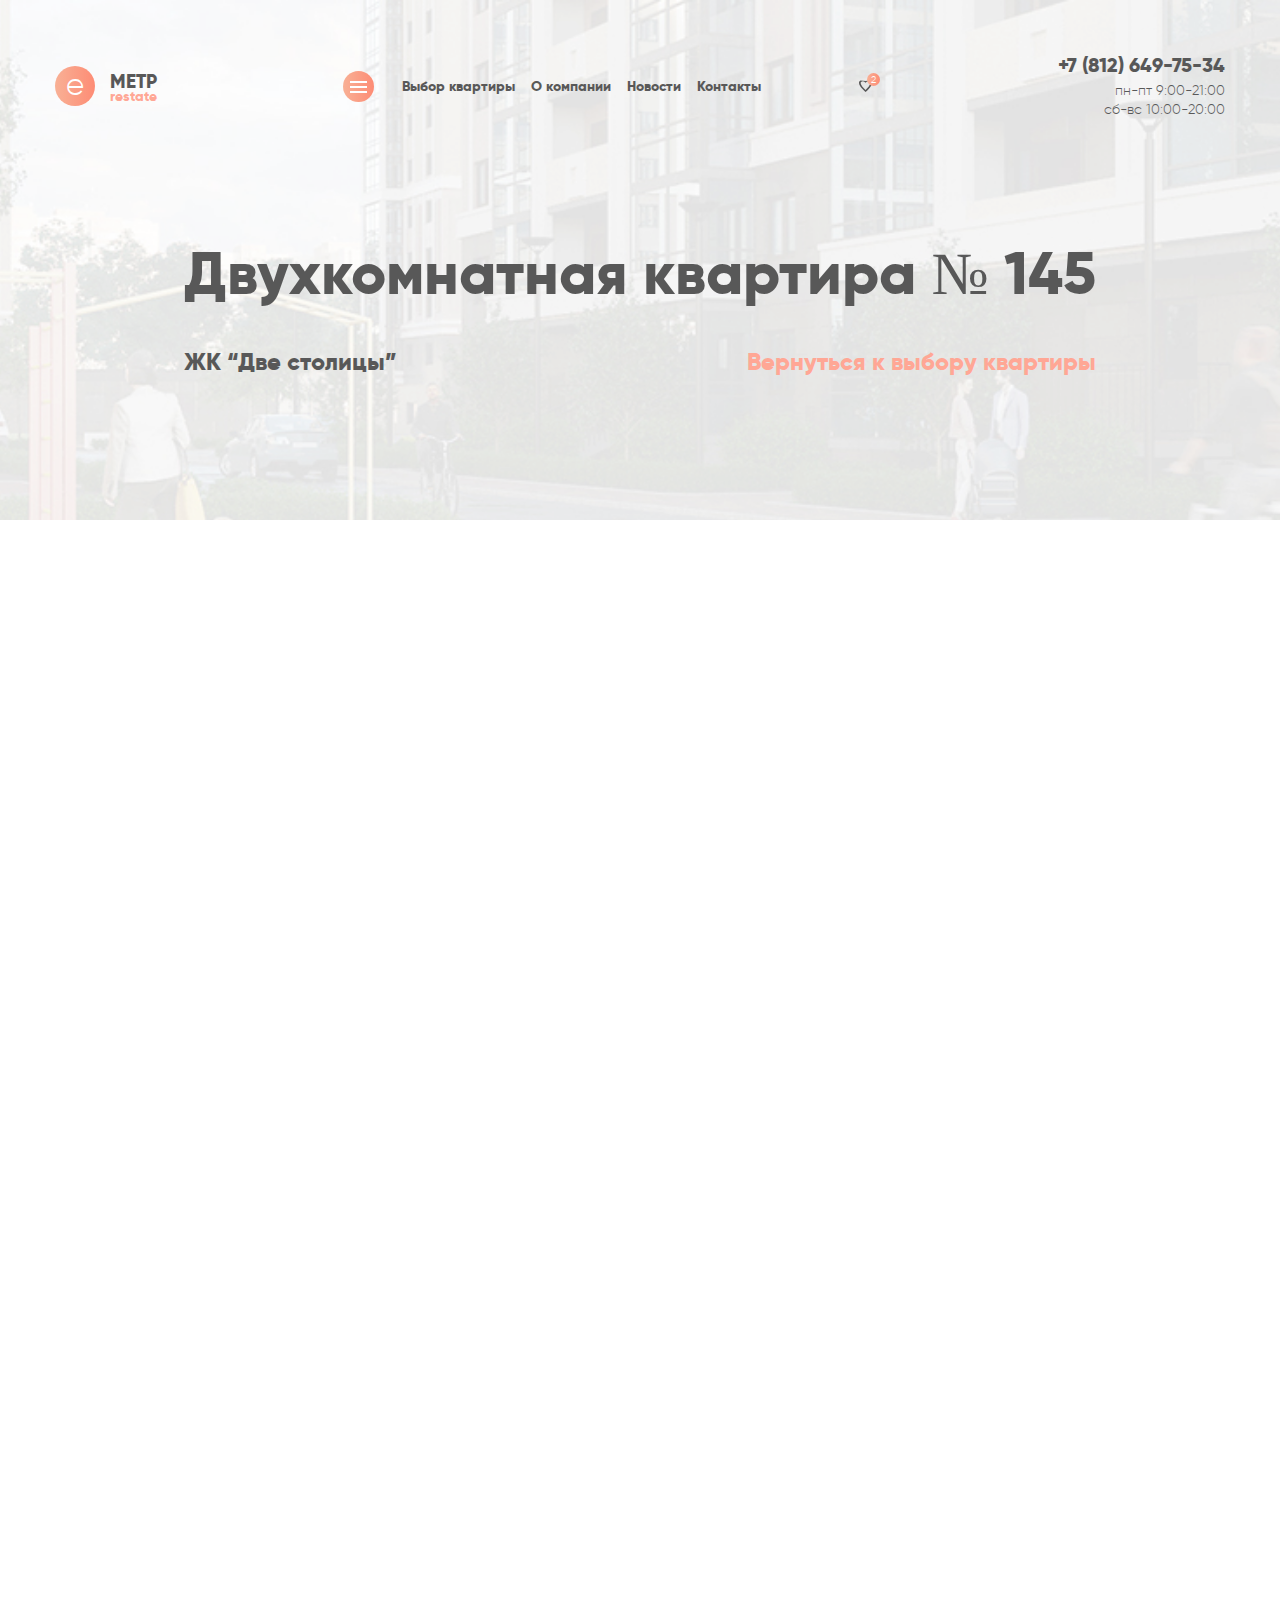
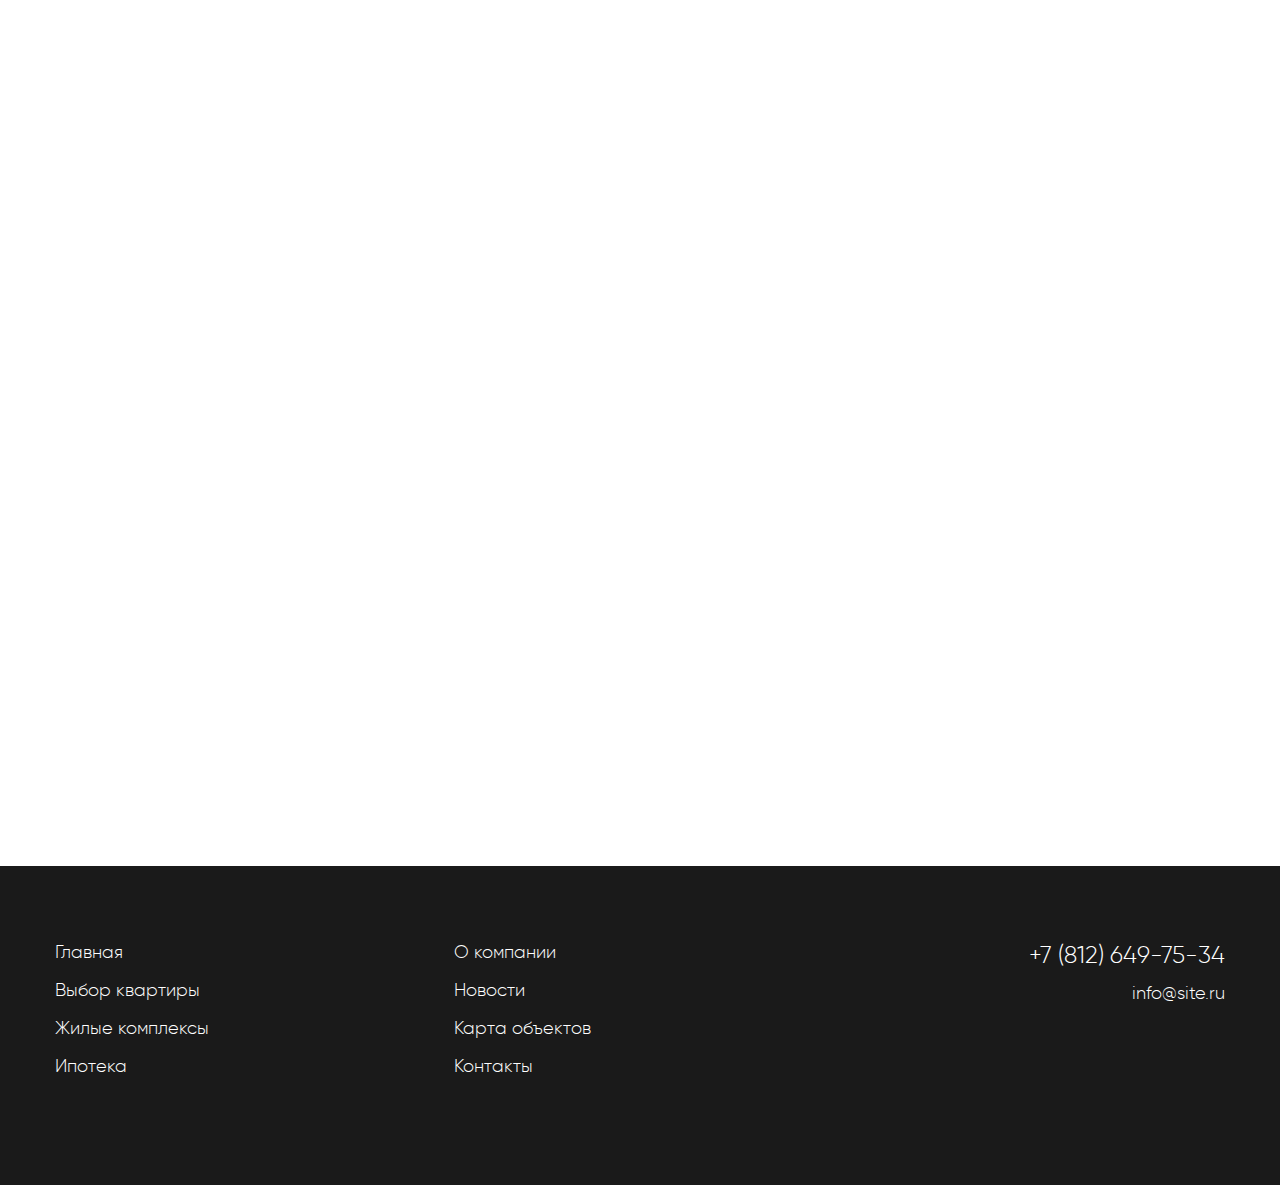
==== apartment-page.html @ 1d2e2dc5 "Add files via upload" ====
<!DOCTYPE html>

<head>
    <meta charset="utf-8">
    <title></title>

    <meta name="viewport" content="width=device-width, initial-scale=1.0" />
    <meta name="viewport" content="width=device-width, initial-scale=1.0, maximum-scale=1.0, user-scalable=no">

    <link rel="stylesheet" href="css/ion.rangeSlider.css" />
    <link rel="stylesheet" type="text/css" href="css/swiper.min.css">
    <link rel="stylesheet" type="text/css" href="css/fonts.css" />
    <link rel="stylesheet" type="text/css" href="css/style.css" />

    <link rel="icon" href="/favicon.png" type="image/x-icon">
    <link rel="shortcut icon" href="/favicon.png" type="image/x-icon">

    <script type="text/javascript" src="js/jquery.js"></script>
    <script type="text/javascript" src="js/swiper.min.js"></script>

    <link rel="stylesheet" type="text/css" href="bootstrap-multiselect/bootstrap-multiselect.css" />
    <script type="text/javascript" src="bootstrap-multiselect/bootstrap-multiselect.js"></script>

</head>

<body class="js-loading">
    <div id="loader">
        <div id="cube-loader">
            <div class='sk-double-bounce'>
                <div class='sk-child sk-double-bounce-1'></div>
                <div class='sk-child sk-double-bounce-2'></div>
            </div>
        </div>
    </div>
    <!--/Loader-->

    <div id="main" class="header-smoll product_header">
        <div id="wrapper">
            <header>
                <div class="container">
                    <div class="header_top">
                        <div class="logo">
                            <a href="#">
                                <span class="e">e</span>
                                <p><span class="metr">МЕТР</span><span class="restate">restate</span></p>
                            </a>
                        </div>
                        <!--.logo-->

                        <div class="header_top-center">
                            <div id="menu-main">
                                <div class="cd-nav-trigger">
                                    <div class="hamburger-menu">
                                        <div class="bar"></div>
                                        <div class="bar"></div>
                                        <div class="bar"></div>
                                    </div>
                                </div>
                                <div class="menu-main_container">
                                    <div class="container">
                                        <div class="menu_serch">
                                            <label>Поиск</label>
                                            <input type="search" name="search">
                                        </div>
                                        <div class="menu-main_flex">
                                            <nav class="nav">
                                                <ul>
                                                    <li><a href="#">Главная</a></li>
                                                    <li><a href="#">Выбор квартиры</a></li>
                                                    <li><a href="#">Жилые комплексы</a></li>
                                                    <li><a href="#">Ипотека</a></li>
                                                </ul>
                                                <ul>
                                                    <li><a href="#">О компании</a></li>
                                                    <li class="active"><a href="#">Новости</a></li>
                                                    <li><a href="#">Карта объектов</a></li>
                                                    <li><a href="#">Контакты</a></li>
                                                </ul>
                                            </nav>
                                            <div class="menu_contacts">
                                                <p>ООО “Агенство недвижимости
                                                    <br/>МЕТР.restate”</p>
                                                <p>185014, Петрозаводск,
                                                    <br/>Максима Горького 25,
                                                    <br/>офис 308</p>
                                                <div class="soc">
                                                    <a href="#">Вк</a>
                                                    <a href="#">f</a>
                                                    <a href="#">ok</a>
                                                </div>
                                            </div>
                                        </div>
                                    </div>
                                </div>
                                <!--menu-main_container-->
                            </div>
                            <!-- #menu-main -->

                            <nav id="menu">
                                <ul>
                                    <li><a href="#">Выбор квартиры </a></li>
                                    <li class="active"><a href="#">О компании </a></li>
                                    <li><a href="#">Новости </a></li>
                                    <li class="mob-none"><a href="#">Контакты</a></li>
                                </ul>
                            </nav>

                            <div class="favorites">
                                <a href="#">
                                    <svg xmlns="http://www.w3.org/2000/svg" width="13" height="12" viewBox="0 0 13 12">
                                        <path class="heart" d="M1078.54,90s-10.3-8.578-5.05-11.384a27.845,27.845,0,0,0,10,0c5.26,2.805-4.95,11.384-4.95,11.384m-0.08-9.344a6.556,6.556,0,0,0-1.06-.869,2.872,2.872,0,0,0-3-.076,1.232,1.232,0,0,0-.74.975,1.977,1.977,0,0,0-.02.248c0,1.891,2.63,4.972,4.9,7.1,2.23-2.117,4.81-5.182,4.81-7.073a2.166,2.166,0,0,0-.01-0.257,1.25,1.25,0,0,0-.76-0.987,2.531,2.531,0,0,0-2.9.008,6.408,6.408,0,0,0-1.22.937" transform="translate(-1072 -78)" />
                                    </svg>
                                    <span class="value">2</span>
                                </a>
                            </div>
                            <!-- .favorites -->
                        </div>
                        <!-- .header_top-center -->

                        <div class="header_contacts contacts-block">
                            <a href="tel:+7 (812) 649-75-34" class="tel">+7 (812) 649-75-34</a>
                            <div class="mode">
                                <p>пн-пт 9:00-21:00</p>
                                <p>сб-вс 10:00-20:00</p>
                            </div>
                        </div>
                        <!-- .contacts-block -->
                    </div>
                    <!-- End .header_top -->

                    <div class="header_middle">
                        <div class="main-txt">
                            <h1>Двухкомнатная квартира № 145</h1>
                            <div class="flex">
                                <p>ЖК “Две столицы”</p>
                                <a href="#" class="back">Вернуться к выбору квартиры</a>
                            </div>
                        </div>
                    </div>
                    <!-- .header_middle -->
                </div>
                <!-- End .container -->
            </header>


            <article class="relative">
                <section id="apartment-page" class="product-one">
                    <div class="container">
                        <div class="product_top">
                            <div class="img fadeEl fadeEl-left"><img src="img/product/big-1.jpg" alt=""/></div>
                            <div class="txt fadeEl fadeEl-right">
                            	<div class="block">
                                	<div class="item">
                                        <div class="tit">Площадь</div>
                                        <p>26,5 м2</p>
                                    </div>
                                    <div class="item">
                                        <div class="tit">Этаж</div>
                                        <p>13</p>
                                    </div>
                                    <div class="item">
                                        <div class="tit">Корпус</div>
                                        <p>1</p>
                                    </div>
                                    <div class="item">
                                        <div class="tit">.pdf</div>
                                        <a href="#">Скачать</a>
                                    </div>
                                </div><!--block-->
                                <div class="block">
                                	<div class="item">
                                        <div class="tit">Количество комнат</div>
                                        <p>Студия</p>
                                    </div>
                                    <div class="item">
                                        <div class="tit">Секция</div>
                                        <p>2</p>
                                    </div>
                                    <div class="item">
                                        <div class="tit">Год сдачи</div>
                                        <p>2021</p>
                                    </div>
                                    <div class="item">
                                        <div class="tit">Поделиться</div>
                                        <div class="soc">
                                            <a href="#">Вк</a>
                                            <a href="#">f</a>
                                            <a href="#">ok</a>
                                        </div>
                                    </div>
                                </div><!--block-->
                            </div>
                        </div><!-- product_top -->
                        
                        <div class="product_bottom fadeEl">
                            <div class="l-block">
                                <a href="#" class="btn">Забронировать</a>
                                <a href="#" class="plan">План этажа</a>
                            </div>
                            <div class="r-block">
                                <div class="price">2 245 000 <span class="size-smoll">руб.</span></div>
                                <a href="#" class="add-f">Добавить в избранное</a>
                            </div>
                        </div><!--product_bottom-->
                    </div><!-- End .container -->
                </section>
                
                <section id="calculate-mortgage" class="container">
                    <div class="title-block js-animation">
                        <h2>Рассчитать ипотеку</h2>
                    </div>
                    <div class="calculate-top fadeEl">
                        <div class="l-block">
                        	<div class="tit">Выберите банк</div>
                            <div id="ps-slider">
                            	<div class="swiper-container">
                                    <div class="swiper-wrapper">
                                        <div class="swiper-slide">
                                        	<div class="ps-item">
                                            	<div class="img"><img src="img/ps/ps-1.png" alt=""/></div>
                                                <div class="txt">
                                                	<p>Ставка <span>8%</span></p>
                                                    <p>до 30 лет <span>до 5 млн. р.</span></p>
                                                </div>
                                            </div>
                                        </div><!-- item swiper-slide-->
                                        <div class="swiper-slide">
                                        	<div class="ps-item">
                                            	<div class="img"><img src="img/ps/ps-2.png" alt=""/></div>
                                                <div class="txt">
                                                	<p>Ставка <span>8%</span></p>
                                                    <p>до 30 лет <span>до 5 млн. р.</span></p>
                                                </div>
                                            </div>
                                        </div><!-- item swiper-slide-->
                                        <div class="swiper-slide">
                                        	<div class="ps-item">
                                            	<div class="img"><img src="img/ps/ps-3.png" alt=""/></div>
                                                <div class="txt">
                                                	<p>Ставка <span>8%</span></p>
                                                    <p>до 30 лет <span>до 5 млн. р.</span></p>
                                                </div>
                                            </div>
                                        </div><!-- item swiper-slide-->
                                        <div class="swiper-slide">
                                        	<div class="ps-item">
                                            	<div class="img"><img src="img/ps/ps-4.png" alt=""/></div>
                                                <div class="txt">
                                                	<p>Ставка <span>8%</span></p>
                                                    <p>до 30 лет <span>до 5 млн. р.</span></p>
                                                </div>
                                            </div>
                                        </div><!-- item swiper-slide-->
                                        <div class="swiper-slide">
                                        	<div class="ps-item">
                                            	<div class="img"><img src="img/ps/ps-5.png" alt=""/></div>
                                                <div class="txt">
                                                	<p>Ставка <span>8%</span></p>
                                                    <p>до 30 лет <span>до 5 млн. р.</span></p>
                                                </div>
                                            </div>
                                        </div><!-- item swiper-slide-->
                                        <div class="swiper-slide">
                                        	<div class="ps-item">
                                            	<div class="img"><img src="img/ps/ps-6.png" alt=""/></div>
                                                <div class="txt">
                                                	<p>Ставка <span>8%</span></p>
                                                    <p>до 30 лет <span>до 5 млн. р.</span></p>
                                                </div>
                                            </div>
                                        </div><!-- item swiper-slide-->
                                        <div class="swiper-slide">
                                        	<div class="ps-item">
                                            	<div class="img"><img src="img/ps/ps-1.png" alt=""/></div>
                                                <div class="txt">
                                                	<p>Ставка <span>8%</span></p>
                                                    <p>до 30 лет <span>до 5 млн. р.</span></p>
                                                </div>
                                            </div>
                                        </div><!-- item swiper-slide-->
                                        <div class="swiper-slide">
                                        	<div class="ps-item">
                                            	<div class="img"><img src="img/ps/ps-2.png" alt=""/></div>
                                                <div class="txt">
                                                	<p>Ставка <span>8%</span></p>
                                                    <p>до 30 лет <span>до 5 млн. р.</span></p>
                                                </div>
                                            </div>
                                        </div><!-- item swiper-slide-->
                                        <div class="swiper-slide">
                                        	<div class="ps-item">
                                            	<div class="img"><img src="img/ps/ps-3.png" alt=""/></div>
                                                <div class="txt">
                                                	<p>Ставка <span>8%</span></p>
                                                    <p>до 30 лет <span>до 5 млн. р.</span></p>
                                                </div>
                                            </div>
                                        </div><!-- item swiper-slide-->
                                        <div class="swiper-slide">
                                        	<div class="ps-item">
                                            	<div class="img"><img src="img/ps/ps-4.png" alt=""/></div>
                                                <div class="txt">
                                                	<p>Ставка <span>8%</span></p>
                                                    <p>до 30 лет <span>до 5 млн. р.</span></p>
                                                </div>
                                            </div>
                                        </div><!-- item swiper-slide-->
                                        <div class="swiper-slide">
                                        	<div class="ps-item">
                                            	<div class="img"><img src="img/ps/ps-5.png" alt=""/></div>
                                                <div class="txt">
                                                	<p>Ставка <span>8%</span></p>
                                                    <p>до 30 лет <span>до 5 млн. р.</span></p>
                                                </div>
                                            </div>
                                        </div><!-- item swiper-slide-->
                                        <div class="swiper-slide">
                                        	<div class="ps-item">
                                            	<div class="img"><img src="img/ps/ps-6.png" alt=""/></div>
                                                <div class="txt">
                                                	<p>Ставка <span>8%</span></p>
                                                    <p>до 30 лет <span>до 5 млн. р.</span></p>
                                                </div>
                                            </div>
                                        </div><!-- item swiper-slide-->
                                    </div>
                                    <div class="swiper-pagination"></div>
                                </div>
								<script>
                                    var swiper = new Swiper('#ps-slider .swiper-container', {
                                      slidesPerView: 3,
                                      slidesPerColumn: 2,
                                      spaceBetween: 20,
                                      pagination: {
                                        el: '#ps-slider .swiper-pagination',
                                        clickable: true,
                                      },
                                    });
                                </script>
                            </div><!-- #ps-slider -->
                        </div>
                        
                        <div class="r-block">
                        	<div class="calculate_item">
                            	<div class="tit">Стоимость квартиры</div>
                                <div class="range-slider">
                                    <input type="text" class="price-range" value=" млн. р." />
                                </div>
                            </div><!-- calculate_item -->
                            <div class="calculate_item">
                            	<div class="tit">Первоначальный взнос</div>
                                <div class="range-slider">
                                    <input type="text" class="payment-range" value="" />
                                </div>
                            </div><!-- calculate_item -->
                            <div class="calculate_item">
                            	<div class="tit">Стоимость квартиры</div>
                                <div class="range-slider">
                                    <input type="text" class="time-range" value="" />
                                </div>
                            </div><!-- calculate_item -->
                        </div>
                    </div><!-- calculate-top -->
                    
                    <div class="calculate-bottom fadeEl">
                        <div class="l-block">
                        	<p>Рассчет является предварительным и может не отражать действующей процентной ставки банка. <br/>Для уточнения полных условий по ипотеке, подайте заявку и дождитесь звонка менеджера.</p>
                        </div>
                        <div class="r-block">
                            <div class="item">
                                <div class="tit">Процентная ставка</div>
                                <div class="rate">7,5 %</div>
                            </div>
                            <div class="item">
                                <div class="tit">Ежемесячный платеж</div>
                                <div class="price">13 560 <span class="size-smoll">руб.</span></div>
                                <div class="btn-block"><a href="#" class="btn">Подать заявку на одобрение</a></div>
                            </div>
                        </div>
                    </div><!-- calculate-bottom -->
                </section>
            </article>
        </div>
        <!-- End #wrapper -->

        <footer>
            <div class="container">
                <div class="footer_container">
                    <div class="footer_menu">
                        <ul>
                            <li><a href="#">Главная</a></li>
                            <li><a href="#">Выбор квартиры</a></li>
                            <li><a href="#">Жилые комплексы</a></li>
                            <li><a href="#">Ипотека</a></li>
                        </ul>
                        <ul>
                            <li><a href="#">О компании</a></li>
                            <li><a href="#">Новости</a></li>
                            <li><a href="#">Карта объектов</a></li>
                            <li><a href="#">Контакты</a></li>
                        </ul>
                    </div>
                    <!-- .footer_menu -->
                    <div class="footer_contacts contacts-block">
                        <a href="tel:+7 (812) 649-75-34" class="tel">+7 (812) 649-75-34</a>
                        <a href="mailto:info@site.ru" class="mail">info@site.ru</a>
                    </div>
                    <!-- .contacts-block -->
                </div>
            </div>
            <!-- End .container -->
        </footer>
    </div> 
    <!--/Main-->

    <script type="text/javascript" src="js/main.js"></script>
    <script type="text/javascript" src="js/ion.rangeSlider.js"></script>
    <script type="text/javascript" src="js/rangeSlider.js"></script>
</body>

</html>
---- css/ion.rangeSlider.css ----
/* Ion.RangeSlider
// css version 2.0.3
// © 2013-2014 Denis Ineshin | IonDen.com
// ===================================================================================================================*/

/* =====================================================================================================================
// RangeSlider */

.irs {
    position: relative; display: block;
    -webkit-touch-callout: none;
    -webkit-user-select: none;
     -khtml-user-select: none;
       -moz-user-select: none;
        -ms-user-select: none;
            user-select: none;
}
    .irs-line {
        position: relative; display: block;
        overflow: hidden;
        outline: none !important;
    }
        .irs-line-left, .irs-line-mid, .irs-line-right {
            position: absolute; display: block;
            top: 0;
        }
        .irs-line-left {
            left: 0; width: 11%;
        }
        .irs-line-mid {
            left: 0;
            width: 82%;
        }
        .irs-line-right {
            right: 0;
            width: 0%;
        }

    .irs-bar {
        position: absolute; display: block;
        left: 0; width: 0;
    }
        .irs-bar-edge {
            position: absolute; display: block;
            top: 0; left: 0;
        }

    .irs-shadow {
        position: absolute; display: none;
        left: 0; width: 0;
    }

    .irs-slider {
        position: absolute; display: block;
        cursor: default;
        z-index: 1;
    }
        .irs-slider.single {

width: 15px;

height: 15px;

border-radius: 50%;

background: #4d4a51;

top: 1px;

}
        .irs-slider.from {

        }
        .irs-slider.to {

        }
        .irs-slider.type_last {
            z-index: 2;
        }

    .irs-min {
        position: absolute; display: block;
        left: 0;
        cursor: default;
    }
    .irs-max {
        position: absolute; display: block;
        right: 0;
        cursor: default;
    }

    .irs-from, .irs-to, .irs-single {
        position: absolute;
        display: none;
        top: 0;
        left: 0;
        cursor: default;
        white-space: nowrap;
    }

.irs-grid {
    position: absolute; display: none;
    bottom: 0; left: 0;
    width: 100%; height: 20px;
}
.irs-with-grid .irs-grid {
    display: block;
}
    .irs-grid-pol {
        position: absolute;
        top: 0; left: 0;
        width: 1px; height: 8px;
        background: #000;
    }
    .irs-grid-pol.small {
        height: 4px;
    }
    .irs-grid-text {
        position: absolute;
        bottom: 0; left: 0;
        white-space: nowrap;
        text-align: center;
        font-size: 9px; line-height: 9px;
        padding: 0 3px;
        color: #000;
    }

.irs-disable-mask {
    position: absolute; display: block;
    top: 0; left: -1%;
    width: 102%; height: 100%;
    cursor: default;
    background: rgba(0,0,0,0.0);
    z-index: 2;
}
.irs-disabled {
    opacity: 0.4;
}
.lt-ie9 .irs-disabled {
    filter: alpha(opacity=40);
}


.irs-hidden-input {
    position: absolute !important;
    display: block !important;
    top: 0 !important;
    left: 0 !important;
    width: 0 !important;
    height: 0 !important;
    font-size: 0 !important;
    line-height: 0 !important;
    padding: 0 !important;
    margin: 0 !important;
    outline: none !important;
    z-index: -9999 !important;
    background: none !important;
    border-style: solid !important;
    border-color: transparent !important;
}
/* Ion.RangeSlider, Flat UI Skin
// css version 2.0.3
// © Denis Ineshin, 2014    https://github.com/IonDen
// ===================================================================================================================*/

/* =====================================================================================================================
// Skin details */

.irs-line-mid,
.irs-line-left,
.irs-line-right,
.irs-bar,
.irs-bar-edge,
.irs-slider {
}

.irs {
    height: 16px;
    /* width: 500px; */
}
.irs-with-grid {
    height: 40px;
}
.irs-line {
    height: 3px;
    top: 8px;
    background: #ece8df;
}
    .irs-line-left {
        height: 11px;
        background-position: 0 -30px;
        background: #ff866e;
        width: 0;
    }
    .irs-line-mid {
        height: 4px;
    }
    .irs-line-right {
        /* height: 12px; */
        /* background-position: 100% -30px; */
    }

.irs-bar {
    height: 4px;
    top: 8px;
    background-position: 0 -60px;
    background: #ff866e;
}
    .irs-bar-edge {
        top: 8px;
        height: 4px;
        width: 11px;
        background: #ff866e;
    }

.irs-shadow {
    height: 3px;
    top: 34px;
    background: #000;
    opacity: 0.25;
}
.lt-ie9 .irs-shadow {
    filter: alpha(opacity=25);
}

.irs-slider {
    width: 16px;
    height: 18px;
    top: 9px;
    background-position: 0 -120px;
}
.irs-slider.state_hover, .irs-slider:hover {
    background-position: 0 -150px;
}

.irs-min, .irs-max {
    color: #999;
    font-size: 10px;
    text-shadow: none;
    top: 0;
    font-size: 14px;
    color: #868585;
    font-family: 'gilroylight';
    top: 45px;
}

.irs-from, .irs-to, .irs-single {
    color: #fff;
    font-size: 10px;
    line-height: 1.333;
    text-shadow: none;
    padding: 1px 5px;
    background: #ed5565;
    -moz-border-radius: 4px;
    border-radius: 4px;
}
.irs-from:after, .irs-to:after, .irs-single:after {
    position: absolute; display: block; content: "";
    bottom: -6px; left: 50%;
    width: 0; height: 0;
    margin-left: -3px;
    overflow: hidden;
    border: 3px solid transparent;
    border-top-color: #ed5565;
}


.irs-grid-pol {
    background: transparent;
}
.irs-grid-text {
    font-size: 14px;
    color: #868585;
    display: none;
    font-family: 'gilroylight';
}

.irs-disabled {
}
.js-grid-text-0, .js-grid-text-4{
    /* display:block; */
}

.irs-single{
    display:block;
    top: 39px;
    font-size: 18px;
    color: #1a1a1a;
    font-family: 'gilroylight';
    background: transparent;
    padding: 0;
}
.irs-single:after{
    display:none;
}
---- css/fonts.css ----
@font-face {
    font-family: 'gilroyextrabold';
    src: url('../fonts/Gilroy/gilroy-extrabold-webfont.woff2') format('woff2'),
         url('../fonts/Gilroy/gilroy-extrabold-webfont.woff') format('woff'),
         url('../fonts/Gilroy/gilroy-extrabold-webfont.ttf') format('truetype'),
         url('../fonts/Gilroy/gilroy-extrabold-webfont.svg#gilroyextrabold') format('svg');
    font-weight: normal;
    font-style: normal;

}

@font-face {
    font-family: 'gilroylight';
    src: url('../fonts/Gilroy/gilroy-light-webfont.woff2') format('woff2'),
         url('../fonts/Gilroy/gilroy-light-webfont.woff') format('woff'),
         url('../fonts/Gilroy/gilroy-light-webfont.ttf') format('truetype'),
         url('../fonts/Gilroy/gilroy-light-webfont.svg#gilroylight') format('svg');
    font-weight: normal;
    font-style: normal;

}
@font-face {
    font-family: 'gilroyregular';
    src: url('../fonts/Gilroy/gilroy-regular-webfont.woff2') format('woff2'),
         url('../fonts/Gilroy/gilroy-regular-webfont.woff') format('woff'),
         url('../fonts/Gilroy/gilroy-regular-webfont.ttf') format('truetype'),
         url('../fonts/Gilroy/gilroy-regular-webfont.svg#gilroyregular') format('svg');
    font-weight: normal;
    font-style: normal;

}
---- css/style.css ----
@charset "UTF-8";
@charset 'iso-8859-15';
article,
aside,
details,
figcaption,
figure,
footer,
header,
hgroup,
main,
nav,
section,
summary {
    display: block;
}

audio,
canvas,
video {
    display: inline-block;
    max-width: 100%;
}

audio:not([controls]) {
    display: none;
    height: 0;
}

[hidden] {
    display: none;
}

abbr[title] {
    border-bottom: 1px dotted;
}

input[type="checkbox"],
input[type="radio"] {
    box-sizing: border-box;
    padding: 0;
}

input[type="search"] {
    -webkit-appearance: textfield;
    -moz-box-sizing: content-box;
    -webkit-box-sizing: content-box;
    box-sizing: content-box;
}

input[type="search"]::-webkit-search-cancel-button,
input[type="search"]::-webkit-search-decoration {
    -webkit-appearance: none;
}

button::-moz-focus-inner,
input::-moz-focus-inner {
    border: 0;
    padding: 0;
}

textarea {
    overflow: auto;
    vertical-align: top;
}

* {
    -moz-box-sizing: border-box !important;
    -webkit-box-sizing: border-box !important;
    box-sizing: border-box;
    margin: 0;
    padding: 0;
}

.clear:after {
    content: '';
    clear: both;
    display: block;
}

input[type="text"]:focus {
    outline: none;
}

select:focus,
input:focus,
button:focus,
textarea:focus {
    outline: none;
}

html {
    background: #fff;
    -ms-text-size-adjust: 100%;
    -webkit-text-size-adjust: 100%;
    height: 100%;
}

body {
    line-height: 100%;
    height: 100%;
    overflow-x: hidden;
    font-family: 'gilroylight';
    font-size: 18px;
    color: #1a1a1a;
}

section {}

p {
    line-height: 100%;
}

a {
    line-height: 100%;
}

a:hover {
    text-decoration: none;
}

a:active,
a:hover,
a:focus {
    outline: 0;
}

span {
    line-height: 100%;
}

.bold {}

li {
    line-height: 100%;
}

.txt p {
    line-height: 24px;
}

.txt a {}

.txt span {}

.txt li {}

h1,
h2,
h3,
h4,
h5,
h6 {
    font-weight: 100;
    line-height: 100%;
    margin: 0;
    font-family: 'gilroyextrabold';
}

ul {
    padding: 0;
    margin: 0;
}

table {
    border-collapse: collapse;
    border-spacing: 0;
    border: 0;
    border-radius: 6px;
}

th,
td {
    border: 0;
    text-align: left;
    padding: 20px 25px;
    font-weight: 100;
    white-space: nowrap;
}

th:last-child,
td:last-child {
    border-right: 0;
}

th:first-child,
td:first-child {}

a,
button {
    -webkit-transition: all 0.2s ease-out;
    -moz-transition: all 0.2s ease-out;
    -o-transition: all 0.2s ease-out;
    transition: all 0.2s ease-out;
}

.transform {
    position: absolute;
    top: 50%;
    left: 50%;
    -moz-transform: translate(-50%, -50%);
    -ms-transform: translate(-50%, -50%);
    -webkit-transform: translate(-50%, -50%);
    -o-transform: translate(-50%, -50%);
    transform: translate(-50%, -50%);
}

.transform-top {
    position: absolute;
    top: 50%;
    left: 0;
    -moz-transform: translate(0, -50%);
    -ms-transform: translate(0, -50%);
    -webkit-transform: translate(0, -50%);
    -o-transform: translate(0, -50%);
    transform: translate(0, -50%);
}

.transform-left {
    position: absolute;
    top: 0;
    left: 50%;
    -moz-transform: translate(-50%, 0);
    -ms-transform: translate(-50%, 0);
    -webkit-transform: translate(-50%, 0);
    -o-transform: translate(-50%, 0);
    transform: translate(-50%, 0);
}

.flex {
    display: -webkit-flex;
    display: flex;
    -webkit-flex-direction: row;
    flex-direction: row;
    -webkit-justify-content: space-between;
    justify-content: space-between;
    align-items: center;
    -webkit-align-items: center;
}

.img {
    line-height: 0;
}

.container {
    width: 1170px;
    margin: 0 auto;
}

.title-block {
    text-align: center;
}

.title-block h2 {
    font-size: 38px;
}

.width-100 {
    width: 100% !important
}

a.btn,
.btn {
    background: -moz-linear-gradient(left, #f6936e 0%, #fd6141 100%);
    background: -webkit-gradient(linear, left top, right top, color-stop(0%, #f6936e), color-stop(100%, #fd6141));
    background: -webkit-linear-gradient(left, #f6936e 0%, #fd6141 100%);
    background: -o-linear-gradient(left, #f6936e 0%, #fd6141 100%);
    background: -ms-linear-gradient(left, #f6936e 0%, #fd6141 100%);
    background: linear-gradient(left, #f6936e 0%, #fd6141 100%);
    filter: progid: DXImageTransform.Microsoft.gradient(startColorstr="#f6936e", endColorstr="#fd6141", GradientType=1);
    text-decoration: none;
    color: #fff;
    font-size: 18px;
    font-family: 'gilroyextrabold';
    display: block;
    border-radius: 50px;
    display: inline-flex;
    align-items: center;
    justify-content: center;
}

a.btn:hover,
.btn:hover {}

.fadeEl {
    opacity: 0;
    -webkit-transform: translateY(30%);
    -moz-transform: translateY(30%);
    -ms-transform: translateY(30%);
    -o-transform: translateY(30%);
    transform: translateY(30%);
    -webkit-transition: opacity 0.8s ease, -webkit-transform 0.8s ease-in-out;
    -moz-transition: opacity 0.8s ease, -moz-transform 0.8s ease-in-out;
    transition: opacity 0.8s ease, transform 0.8s ease-in-out;
}

.fadeEl.anim {
    opacity: 1 !important;
    -webkit-transform: translateY(0);
    -moz-transform: translateY(0);
    -ms-transform: translateY(0);
    -o-transform: translateY(0);
    transform: translateY(0);
}

.fadeEl.fadeEl-left {
    -webkit-transform: translate(-100%, 0);
    -moz-transform: translate(-100%, 0);
    -ms-transform: translate(-100%, 0);
    -o-transform: translate(-100%, 0);
    transform: translate(-100%, 0);
}

.fadeEl.fadeEl-left.anim {
    -webkit-transform: translateY(0);
    -moz-transform: translateY(0);
    -ms-transform: translateY(0);
    -o-transform: translateY(0);
    transform: translateY(0);
}

.fadeEl.fadeEl-right {
    -webkit-transform: translate(100%, 0);
    -moz-transform: translate(100%, 0);
    -ms-transform: translate(100%, 0);
    -o-transform: translate(100%, 0);
    transform: translate(100%, 0);
}

.fadeEl.fadeEl-right.anim {
    -webkit-transform: translateY(0);
    -moz-transform: translateY(0);
    -ms-transform: translateY(0);
    -o-transform: translateY(0);
    transform: translateY(0);
}

.js-loading *,
.js-loading *:before,
.js-loading *:after {
    animation-play-state: paused !important;
}


/* Gradient */

.gradient {
    background: #f6936e;
    background: -moz-linear-gradient(left, #f6936e 0%, #fd6141 100%);
    background: -webkit-gradient(linear, left top, right top, color-stop(0%, #f6936e), color-stop(100%, #fd6141));
    background: -webkit-linear-gradient(left, #f6936e 0%, #fd6141 100%);
    background: -o-linear-gradient(left, #f6936e 0%, #fd6141 100%);
    background: -ms-linear-gradient(left, #f6936e 0%, #fd6141 100%);
    background: linear-gradient(left, #f6936e 0%, #fd6141 100%);
    filter: progid: DXImageTransform.Microsoft.gradient(startColorstr="#f6936e", endColorstr="#fd6141", GradientType=1);
}


/*================*/


/*====loader======*/


/*================*/

#loader {
    background: #fff;
    overflow: hidden;
    position: fixed;
    left: 0;
    top: 0;
    right: 0;
    bottom: 0;
    z-index: 100000;
}

#cube-loader {
    align-items: center;
    display: flex;
    height: 100%;
    width: 100%;
    position: fixed;
}

.sk-double-bounce {
    width: 4em;
    height: 4em;
    position: relative;
    margin: auto;
}

.sk-double-bounce .sk-child {
    width: 100%;
    height: 100%;
    border-radius: 50%;
    background-color: #337ab7;
    background: #f6936e;
    background: -moz-linear-gradient(left, #f6936e 0%, #fd6141 100%);
    background: -webkit-gradient(linear, left top, right top, color-stop(0%, #f6936e), color-stop(100%, #fd6141));
    background: -webkit-linear-gradient(left, #f6936e 0%, #fd6141 100%);
    background: -o-linear-gradient(left, #f6936e 0%, #fd6141 100%);
    background: -ms-linear-gradient(left, #f6936e 0%, #fd6141 100%);
    background: linear-gradient(left, #f6936e 0%, #fd6141 100%);
    filter: progid: DXImageTransform.Microsoft.gradient(startColorstr="#f6936e", endColorstr="#fd6141", GradientType=1);
    opacity: 0.6;
    position: absolute;
    top: 0;
    left: 0;
    -webkit-animation: sk-double-bounce 2.0s infinite ease-in-out;
    animation: sk-double-bounce 2.0s infinite ease-in-out;
}

.sk-double-bounce .sk-double-bounce-2 {
    -webkit-animation-delay: -1.0s;
    animation-delay: -1.0s;
}

@-webkit-keyframes sk-double-bounce {
    0%,
    100% {
        -webkit-transform: scale(0);
        transform: scale(0);
    }
    50% {
        -webkit-transform: scale(1);
        transform: scale(1);
    }
}

@keyframes sk-double-bounce {
    0%,
    100% {
        -webkit-transform: scale(0);
        transform: scale(0);
    }
    50% {
        -webkit-transform: scale(1);
        transform: scale(1);
    }
}


/*End Loader*/


/*ico-menu*/

.hamburger-menu {
    position: relative;
    top: 0;
    right: 0;
    bottom: 0;
    margin: auto;
    width: 100%;
    height: 100%;
    cursor: pointer;
    display: flex;
    flex-direction: column;
    justify-content: center;
    align-items: center;
    margin-top: 2px;
}

.hamburger-menu .bar {
    width: 17px;
    height: 2px;
    margin-bottom: 3px;
    position: relative;
}

.hamburger-menu .bar:nth-child(2) {
    background: #fff;
    transition: background 0.3s cubic-bezier(0.31, -0.105, 0.43, 1.59), transform 300ms cubic-bezier(0.23, 1, 0.32, 1);
}

.hamburger-menu .bar:nth-child(2).animate {
    background: rgba(255, 255, 255, 0) !important;
}

.hamburger-menu .bar:nth-child(3) {
    background: #fff;
    transition: background 0.3s cubic-bezier(0.31, -0.105, 0.43, 1.59), bottom 300ms 300ms cubic-bezier(0.23, 1, 0.32, 1), transform 300ms cubic-bezier(0.23, 1, 0.32, 1);
}

.hamburger-menu .bar:nth-child(1) {
    background: #fff;
    transition: background 0.3s cubic-bezier(0.31, -0.105, 0.43, 1.59), top 300ms 300ms cubic-bezier(0.23, 1, 0.32, 1), transform 300ms cubic-bezier(0.23, 1, 0.32, 1);
}

.hamburger-menu .bar:nth-child(1).animate {
    transform: rotate(45deg);
    transition: top 300ms cubic-bezier(0.23, 1, 0.32, 1), transform 300ms 300ms cubic-bezier(0.23, 1, 0.32, 1);
    background: #fff;
    top: 4px;
}

.hamburger-menu .bar:nth-child(3).animate {
    bottom: 6px;
    transform: rotate(-45deg);
    transition: bottom 300ms cubic-bezier(0.23, 1, 0.32, 1), transform 300ms 300ms cubic-bezier(0.23, 1, 0.32, 1);
    background: #fff;
}

@keyframes photos-in {
    0% {
        opacity: 0;
    }
    50% {
        opacity: 1;
    }
    100% {
        opacity: 0;
    }
}

@-webkit-keyframes photos-in {
    0% {
        opacity: 0;
    }
    50% {
        opacity: 1;
    }
    100% {
        opacity: 0;
    }
}

.photos-in {
    animation-name: photos-in;
    -webkit-animation-name: photos-in;
    animation-duration: 1s;
    -webkit-animation-duration: 1s;
}

.cd-nav-trigger {
    position: relative;
    width: 25px;
    height: 100%;
    z-index: 100;
    display: none;
}

.scroll-btn {
    z-index: 4;
    width: 30px;
    border-radius: 23px;
    cursor: pointer;
    height: 32px;
    opacity: 1;
    position: absolute;
    bottom: 0;
    left: 50%;
    transform: translate(-50%, 0);
    display: flex;
    align-items: center;
    justify-content: center;
}

.scroll-btn img {
    -webkit-animation: rev-ani-mouse 1.2s linear infinite;
    -moz-animation: rev-ani-mouse 1.2s linear infinite;
    animation: rev-ani-mouse 1.2s linear infinite;
    position: relative;
}

@keyframes rev-ani-mouse {
    0% {
        opacity: 1;
        top: 29%;
    }
    50% {
        opacity: 1;
        top: 50%;
    }
    100% {
        opacity: 1;
        top: 29%;
    }
}

#main {
    min-height: 100vh;
    display: flex;
    flex-direction: column;
    justify-content: space-between;
}


/* ---------------------------------------- */


/*      HEADER                              */


/* ---------------------------------------- */

header {
    padding-bottom: 135px;
    position: relative;
    z-index: 3;
}

header .header_top {
    display: flex;
    align-items: center;
    padding-top: 55px;
    justify-content: space-between;
}

.logo {
    display: block;
    position: relative;
    z-index: 999;
}

.logo a {
    display: flex;
    align-items: center;
    text-decoration: none;
}

.logo .e {
    background: -moz-linear-gradient(left, #f6936e 0%, #fd6141 100%);
    background: -webkit-gradient(linear, left top, right top, color-stop(0%, #f6936e), color-stop(100%, #fd6141));
    background: -webkit-linear-gradient(left, #f6936e 0%, #fd6141 100%);
    background: -o-linear-gradient(left, #f6936e 0%, #fd6141 100%);
    background: -ms-linear-gradient(left, #f6936e 0%, #fd6141 100%);
    background: linear-gradient(left, #f6936e 0%, #fd6141 100%);
    filter: progid: DXImageTransform.Microsoft.gradient(startColorstr="#f6936e", endColorstr="#fd6141", GradientType=1);
    display: flex;
    align-items: center;
    justify-content: center;
    width: 40px;
    height: 40px;
    border-radius: 50%;
    font-size: 31px;
    color: #fff;
    line-height: 31px;
    padding-bottom: 4px;
}

.logo p {
    display: block;
    margin-left: 15px;
    position: relative;
    top: 1px;
}

.logo .metr {
    display: block;
    font-family: 'gilroyextrabold';
    color: #1a1a1a;
    font-size: 19px;
    line-height: 19px;
}

.logo .restate {
    display: block;
    font-family: 'gilroyextrabold';
    font-size: 14px;
    color: #ff866e;
    line-height: 14px;
    margin-top: -2px;
}

.header_top-center {
    display: flex;
    align-items: center;
}


/* #menu-main */

#menu-main {}

#menu-main .cd-nav-trigger {
    display: block;
    background: -moz-linear-gradient(left, #f6936e 0%, #fd6141 100%);
    background: -webkit-gradient(linear, left top, right top, color-stop(0%, #f6936e), color-stop(100%, #fd6141));
    background: -webkit-linear-gradient(left, #f6936e 0%, #fd6141 100%);
    background: -o-linear-gradient(left, #f6936e 0%, #fd6141 100%);
    background: -ms-linear-gradient(left, #f6936e 0%, #fd6141 100%);
    background: linear-gradient(left, #f6936e 0%, #fd6141 100%);
    filter: progid: DXImageTransform.Microsoft.gradient(startColorstr="#f6936e", endColorstr="#fd6141", GradientType=1);
    display: flex;
    align-items: center;
    justify-content: center;
    width: 31px;
    height: 31px;
    border-radius: 50%;
}

#menu-main .menu-main_container .container {
    position: relative
}


/* #menu */

#menu {
    margin-left: 20px;
    margin-right: 90px;
}

#menu ul {
    list-style: none;
    display: flex;
}

#menu li {
    margin: 0 8px;
}

#menu li a {
    display: block;
    text-decoration: none;
    font-family: 'gilroyextrabold';
    font-size: 14px;
    color: #1a1a1a;
}

#menu li a:hover {
    color: #ff866e;
}

.favorites {
    position: relative;
    z-index: 999;
}

.favorites a {
    display: block;
    position: relative;
    text-decoration: none;
}

.favorites svg {}

.favorites .heart {
    fill: #1a1a1a;
    fill-rule: evenodd;
}

.favorites:hover .heart {
    fill: #ff866e
}

.favorites .value {
    position: absolute;
    background: -moz-linear-gradient(left, #f6936e 0%, #fd6141 100%);
    background: -webkit-gradient(linear, left top, right top, color-stop(0%, #f6936e), color-stop(100%, #fd6141));
    background: -webkit-linear-gradient(left, #f6936e 0%, #fd6141 100%);
    background: -o-linear-gradient(left, #f6936e 0%, #fd6141 100%);
    background: -ms-linear-gradient(left, #f6936e 0%, #fd6141 100%);
    background: linear-gradient(left, #f6936e 0%, #fd6141 100%);
    filter: progid: DXImageTransform.Microsoft.gradient(startColorstr="#f6936e", endColorstr="#fd6141", GradientType=1);
    display: flex;
    align-items: center;
    justify-content: center;
    width: 13px;
    height: 13px;
    border-radius: 50%;
    font-size: 10px;
    color: #fff;
    top: -4px;
    right: -8px;
}

.header_contacts {
    text-align: right;
    position: relative;
    z-index: 999;
}

.contacts-block a {}

.header_contacts.contacts-block a {
    font-size: 20px;
    color: #1a1a1a;
    font-family: 'gilroyextrabold';
    text-decoration: none;
}

.header_contacts .mode {
    margin-top: 9px;
}

.header_contacts .mode p {
    font-size: 14px;
    line-height: 14px;
    margin-top: 5px;
}

.header_middle {
    margin-top: 150px;
}

.header_middle .main-txt {
    text-align: center;
}

.header_middle .main-txt h1 {
    font-size: 60px;
    line-height: 73px;
}

.header_middle .main-txt p {
    font-family: 'gilroyextrabold';
    font-size: 24px;
    margin-top: 50px;
}


/* #menu-filter */

#menu-filter {
    margin-top: 60px;
}

#menu-filter .hList {
    display: flex;
    list-style: none;
    align-items: center;
    padding-left: 35px;
    justify-content: space-between;
    background: #fff;
    box-shadow: 0 12px 18px 0 rgba(1, 1, 1, 0.06);
    border-radius: 50px;
    height: 70px;
}

.menu {
    display: block;
    position: relative;
    cursor: pointer;
}

.menu-title {
    display: block;
    text-align: center;
    color: #868585;
    font-size: 18px;
    font-family: 'gilroylight';
    display: flex;
    align-items: center;
}

.menu-title img {
    margin-left: 10px;
    position: relative;
    top: 3px
}


/*select*/

.select_body {
    display: none
}

.select {
    position: relative;
    height: 100%;
    display: flex;
    width: 90px;
}

.select .select_header {
    display: flex;
    align-items: center;
    color: #868585;
    font-size: 18px;
    font-family: 'gilroylight';
    cursor: pointer;
    width: 100%;
    background: #fff;
    position: relative;
    z-index: 3;
    justify-content: left;
}

.select .select_header:hover span {
    color: #1a1a1a;
}

.select_header .img-arrow {
    position: relative;
    top: -2px;
    height: 100%;
    width: 10px;
    margin-left: 10px;
}

.select .select_body {
    position: absolute;
    white-space: nowrap;
    list-style: none;
    padding-top: 30px;
    z-index: 2;
    left: -25px;
    min-width: calc(100% + 25px);
    width: auto;
}

.select .select_header span {
    white-space: nowrap;
    overflow: hidden;
    text-overflow: ellipsis;
}

.select .select_body li {
    margin: 0;
    padding: 13px 25px;
    background: #fff;
    box-shadow: 0 12px 18px 0 rgba(1, 1, 1, 0.06);
    color: #868585;
    font-size: 15px;
    font-family: 'gilroylight';
    border-top: 1px solid rgba(134, 133, 133, 0.1);
    display: block;
}

.select .select_body li:hover {
    cursor: pointer;
    background: rgb(243, 243, 243);
}

.hList li {
    height: 100%;
    display: flex;
    align-items: center;
    position: relative;
}

.hList li>div {}

.hList li:last-child {
    margin-right: 0
}

.hList > * + * {
    margin-left: 0;
}

#menu-filter form {
    height: 100%;
    width: 100%;
}

#menu-filter form>div {
    height: 100%;
    display: flex;
    align-items: center;
    width: 100%;
}

#menu-filter .menu-input {
    border: 0;
    height: 100%;
    color: #868585;
    font-size: 18px;
    font-family: 'gilroylight';
    width: 120px;
}

input::-webkit-input-placeholder {
    opacity: 1;
    transition: opacity 0.3s ease;
    color: #868585;
    font-size: 18px;
    font-family: 'gilroylight';
}

input::-moz-placeholder {
    opacity: 1;
    transition: opacity 0.3s ease;
    color: #868585;
    font-size: 18px;
    font-family: 'gilroylight';
}

input:-moz-placeholder {
    opacity: 1;
    transition: opacity 0.3s ease;
    color: #868585;
    font-size: 18px;
    font-family: 'gilroylight';
}

input:-ms-input-placeholder {
    opacity: 1;
    transition: opacity 0.3s ease;
    font-family: 'robotoregular';
    font-size: 16px;
    line-height: 25px;
    color: rgba(58, 56, 107, 0.7);
}

input:focus::-webkit-input-placeholder {
    opacity: 0;
    transition: opacity 0.3s ease;
}

input:focus::-moz-placeholder {
    opacity: 0;
    transition: opacity 0.3s ease;
}

input:focus:-moz-placeholder {
    opacity: 0;
    transition: opacity 0.3s ease;
}

input:focus:-ms-input-placeholder {
    opacity: 0;
    transition: opacity 0.3s ease;
}

#menu-filter .choice-item {
    align-items: center;
    display: flex;
}

#menu-filter .choice-item .menu-input {
    width: 85px;
}

#menu-filter .mob-item {
    display: none;
}

#menu-filter form span {
    margin-right: 20px;
    color: #868585;
    width: 100%;
}

#menu-filter form span.multiselect-selected-text {
    white-space: nowrap;
    overflow: hidden;
    text-overflow: ellipsis;
    width: calc(100% - 10px);
    text-align: left;
    margin-right: 10px;
}

#menu-filter .btn {
    height: 100%;
    display: flex;
    align-items: center;
    width: 290px;
    justify-content: center;
    position: relative;
    right: -1px;
}

#menu-filter .menu-filter_select select {
    color: #868585;
    font-size: 18px;
    font-family: 'gilroylight';
    height: 100%;
    border: 0;
    cursor: pointer;
    width: 80px;
    -webkit-appearance: none;
    -moz-appearance: none;
    appearance: none;
    background: transparent;
    position: relative;
    z-index: 2;
    text-overflow: ellipsis;
    white-space: nowrap;
}

#menu-filter .menu-filter_select .img-arrow {
    background: #fff;
    width: 20px;
    height: 100%;
    display: flex;
    align-items: center;
    justify-content: flex-end;
    padding-top: 4px;
    position: absolute;
    right: 0;
    z-index: 2;
}


/* ---------------------------------------- */


/*    #residential-complexes                */


/* ---------------------------------------- */

#residential-complexes {
    padding-top: 70px;
    padding-bottom: 140px;
    position: relative;
    z-index: 2;
}

.residential-complexes {
    margin-top: 95px;
    display: flex;
    flex-wrap: wrap;
    justify-content: space-between;
}

.residential-complexes .item {
    width: 370px;
    margin-bottom: 30px;
    position: relative;
    border-radius: 8px;
    overflow: hidden;
}

.residential-complexes .item:hover:before {
    background: rgba(26, 26, 26, 0.3);
}

.residential-complexes .item .img img {
    -webkit-transition: .3s cubic-bezier(.09, .02, .26, .90), transform .5s cubic-bezier(.09, .04, .23, .90);
    -moz-transition: .3s cubic-bezier(.09, .02, .26, .90), transform .5s cubic-bezier(.09, .04, .23, .90);
    -ms-transition: .3s cubic-bezier(.09, .02, .26, .90), transform .5s cubic-bezier(.09, .04, .23, .90);
    -o-transition: opacity .3s cubic-bezier(.09, .02, .26, .90), transform .5s cubic-bezier(.09, .04, .23, .90);
    transition: .3s cubic-bezier(.09, .02, .26, .90), transform .5s cubic-bezier(.09, .04, .23, .90);
}

.residential-complexes .item:hover .img img {
    -webkit-transform: scale(1.1);
    -moz-transform: scale(1.1);
    -ms-transform: scale(1.1);
    -o-transform: scale(1.1);
    transform: scale(1.1);
}

.residential-complexes .item:before {
    content: '';
    display: block;
    position: absolute;
    top: 0;
    left: 0;
    width: 100%;
    height: 100%;
    background: rgba(26, 26, 26, 0.5);
    z-index: 2;
}

.residential-complexes .img {
    width: 100%;
    position: relative;
    z-index: 1;
}

.residential-complexes .img img {
    max-width: 100%
}

.residential-complexes figcaption {
    position: absolute;
    z-index: 2;
    width: 100%;
    height: 100%;
    top: 0;
    left: 0;
    display: flex;
    flex-direction: column;
    justify-content: space-between;
    padding: 30px 28px;
    overflow: hidden;
}

.residential-complexes .tag {
    display: flex;
    flex-wrap: wrap;
}

.residential-complexes .tag-value {
    padding: 7px 12px 6px;
    font-size: 14px;
    color: #fff;
    border-radius: 40px;
    margin-right: 3px;
    margin-bottom: 3px;
}

.residential-complexes .tag-value.value-3 {
    padding: 7px 7px 6px 7px;
    margin-right: 0;
}

.value-1 {
    background: #fd6142;
}

.value-2 {
    background: #58b57b;
}

.value-3 {
    background: #7085da;
}

.residential-complexes .link {
    position: absolute;
    top: 0;
    left: 0;
    width: 100%;
    height: 100%;
    z-index: 3;
}

.residential-complexes .info {
    color: #fff;
    overflow: hidden;
    height: 94px;
    -webkit-transition: all 0.2s ease-out;
    -moz-transition: all 0.2s ease-out;
    -o-transition: all 0.2s ease-out;
    transition: all 0.2s ease-out;
}

.residential-complexes .item:hover .info {
    height: 170px;
}

.residential-complexes h3 {
    font-size: 24px;
}

.residential-complexes p {
    margin: 17px 0;
}

.residential-complexes p:last-child {
    margin-bottom: 0
}

.residential-complexes .choice-apartment {
    background: -moz-linear-gradient(left, #f6936e 0%, #fd6141 100%);
    background: -webkit-gradient(linear, left top, right top, color-stop(0%, #f6936e), color-stop(100%, #fd6141));
    background: -webkit-linear-gradient(left, #f6936e 0%, #fd6141 100%);
    background: -o-linear-gradient(left, #f6936e 0%, #fd6141 100%);
    background: -ms-linear-gradient(left, #f6936e 0%, #fd6141 100%);
    background: linear-gradient(left, #f6936e 0%, #fd6141 100%);
    filter: progid: DXImageTransform.Microsoft.gradient(startColorstr="#f6936e", endColorstr="#fd6141", GradientType=1);
    display: flex;
    flex-direction: column;
    justify-content: center;
    align-items: center;
}

.residential-complexes .item .img .mob {
    display: none
}

.residential-complexes .choice-apartment:before {
    display: none;
}

.residential-complexes .choice-apartment .img {
    display: flex;
    align-items: center;
    justify-content: center;
}

.residential-complexes .choice-apartment .img img {
    display: block !important;
}

.residential-complexes .choice-apartment .txt {}

.residential-complexes .choice-apartment p {
    color: #fff;
    font-size: 20px;
    font-family: 'gilroyextrabold';
    margin-top: 35px;
}

.residential-complexes .choice-apartment p img {
    margin-left: 9px;
}


/* ---------------------------------------- */


/*     FOOTER                               */


/* ---------------------------------------- */

footer {
    background: #1a1a1a;
    position: relative;
    z-index: 2;
}

.footer_container {
    padding: 77px 0 90px;
    display: flex;
    justify-content: space-between;
}

.footer_container .footer_menu {
    display: flex;
}

.footer_menu ul {
    list-style: none;
    margin-right: 245px;
}

.footer_menu li {
    margin-bottom: 20px;
}

.footer_menu a {
    color: #fff;
    text-decoration: none;
}

.footer_contacts.contacts-block a {
    display: block;
    color: #fff;
    text-decoration: none;
    text-align: right;
    font-size: 18px;
    margin-bottom: 17px;
}

.footer_contacts.contacts-block .tel {
    font-size: 24px
}

#wrapper {
    position: relative;
}

#wrapper .bg-top {
    background: #fafafa url(../img/bg-1.jpg) no-repeat top right;
    width: 100%;
    height: 940px;
    position: absolute;
    z-index: 1;
}

#wrapper .bg-bottom {
    background: url(../img/bg-2.jpg) no-repeat top left;
    position: absolute;
    bottom: 0;
    width: 100%;
    height: 500px;
}

.menu-main_container {
    position: absolute;
    opacity: 0;
    visibility: hidden;
    -webkit-transition-property: all;
    transition-property: all;
    -webkit-transition-duration: .8s;
    transition-duration: .8s;
    z-index: 9;
    right: 0;
    width: 100vw;
    height: auto;
    top: 0;
    overflow: auto;
    background: #fff;
    top: -100%;
    background-size: cover;
}

.menu-open .menu-main_container {
    opacity: 1;
    visibility: visible;
    -webkit-transition-property: all;
    transition-property: all;
    -webkit-transition-duration: .8s;
    transition-duration: .8s;
    right: 0;
    top: 0;
}

.menu-main_container .menu_serch {
    position: absolute;
    top: 77px;
    left: 370px;
}

.menu_serch label {
    font-size: 14px;
    color: #1a1a1a;
    font-family: 'gilroyextrabold';
}

.menu_serch input {
    border: 0;
    border-bottom: 2px solid #1a1a1a;
    width: 340px;
    padding-bottom: 7px;
    font-family: 'gilroylight';
    font-size: 14px;
    color: #1a1a1a;
    padding-left: 10px;
}

.menu-main_flex {
    padding-top: 190px;
    display: flex;
    justify-content: space-between;
    padding-bottom: 40px;
}

.menu-main_flex nav {
    display: flex;
}

.menu-main_flex ul {
    list-style: none;
    margin-right: 135px;
}

.menu-main_flex li {
    margin-bottom: 30px;
}

.menu-main_flex a {
    font-size: 24px;
    color: #1a1a1a;
    text-decoration: none;
}

.menu-main_flex .active a,
.menu-main_flex li a:hover {}

.menu_contacts {
    text-align: right;
}

.menu_contacts p {
    font-size: 24px;
    margin-bottom: 35px;
    line-height: 29px;
}

.menu_contacts .soc {
    margin-top: 50px;
    justify-content: flex-end;
}

.menu_contacts .soc {
    display: flex;
}

.menu_contacts .soc a {
    margin-left: 20px;
}

.soc a {
    background: -moz-linear-gradient(left, #f6936e 0%, #fd6141 100%);
    background: -webkit-gradient(linear, left top, right top, color-stop(0%, #f6936e), color-stop(100%, #fd6141));
    background: -webkit-linear-gradient(left, #f6936e 0%, #fd6141 100%);
    background: -o-linear-gradient(left, #f6936e 0%, #fd6141 100%);
    background: -ms-linear-gradient(left, #f6936e 0%, #fd6141 100%);
    background: linear-gradient(left, #f6936e 0%, #fd6141 100%);
    filter: progid: DXImageTransform.Microsoft.gradient(startColorstr="#f6936e", endColorstr="#fd6141", GradientType=1);
    display: flex;
    align-items: center;
    justify-content: center;
    width: 40px;
    height: 40px;
    border-radius: 50%;
    font-size: 20px;
    color: #fff;
    text-decoration: none;
}

.soc a:hover {
    opacity: 0.5
}

.btn:hover {
    opacity: 0.7
}

.ball {
    position: absolute;
    z-index: 3;
}

.ball-1 {
    top: 230px;
    right: calc(100% - 1170px);
    animation: ball1 5s linear infinite;
}

@keyframes ball1 {
    0% {
        -webkit-transform: rotate(0deg);
        transform: rotate(0deg);
    }
    25% {
        -webkit-transform: rotate(9deg) scale(1.1);
        transform: rotate(9deg) scale(1.1);
    }
    50% {
        -webkit-transform: rotate(18deg);
        transform: rotate(18deg);
    }
    75% {
        -webkit-transform: rotate(9deg) scale(1.1);
        transform: rotate(9deg) scale(1.1);
    }
    100% {
        -webkit-transform: rotate(0);
        transform: rotate(0);
    }
}

.ball-2 {
    top: 320px;
    left: calc((100% - 1230px) / 2);
    animation: spin 25s linear infinite;
}

@keyframes spin {
    0% {
        -webkit-transform: rotate(0deg);
        transform: rotate(0deg);
    }
    25% {
        -webkit-transform: rotate(90deg);
        transform: rotate(90deg);
    }
    50% {
        -webkit-transform: rotate(180deg);
        transform: rotate(180deg);
    }
    75% {
        -webkit-transform: rotate(270deg);
        transform: rotate(270deg);
    }
    100% {
        -webkit-transform: rotate(360deg);
        transform: rotate(360deg);
    }
}

.ball-3 {
    top: 620px;
    left: calc(100% - 1170px);
    margin-left: 80px;
    animation: ball1 3s linear infinite;
    z-index: 0;
}

.ball-4 {
    bottom: 360px;
    left: calc(100% - 1170px);
    margin-left: -142px;
    animation: ball1 3s linear infinite;
    z-index: 0;
}

.js-animation {
    visibility: visible;
    -webkit-transform: translateY(20px) scale(0.9) !important;
    opacity: 0 !important;
    transform: translateY(20px) scale(0.9) !important;
    opacity: 0;
}

.start-animation {
    visibility: visible;
    -webkit-transform: translateY(0) scale(1) !important;
    opacity: 1 !important;
    transform: translateY(0) scale(1);
    opacity: 1;
    -webkit-transition: -webkit-transform 1.2s cubic-bezier(0.6, 0.2, 0.1, 1) 0.08s, opacity 1.2s cubic-bezier(0.6, 0.2, 0.1, 1) 0.08s;
    transition: transform 1.2s cubic-bezier(0.6, 0.2, 0.1, 1) 0.08s, opacity 1.2s cubic-bezier(0.6, 0.2, 0.1, 1) 0.08s;
}

#residential-complexes .btn-block {
    display: none;
}

.ball-4 {
    margin-left: 0;
    left: calc(((100% - 1230px) / 2) - 90px);
}

@media screen and (max-width: 1430px) {
    .ball-4 {
        left: calc(100% - 1170px);
        margin-left: -142px;
    }
}

@media screen and (max-width: 1330px) {
    .header_middle {
        margin-top: 120px;
    }
    .ball-4 {
        margin-left: -165px;
    }
}

@media screen and (max-width: 1200px) {
    .container {
        width: calc(100% - 60px)
    }
    .fadeEl {
        opacity: 1 !important;
        -webkit-transform: translateY(0) !important;
        -moz-transform: translateY(0) !important;
        -ms-transform: translateY(0) !important;
        -o-transform: translateY(0) !important;
        transform: translateY(0) !important;
    }
    .js-animation {
        visibility: visible;
        -webkit-transform: translateY(0) scale(1) !important;
        opacity: 1 !important;
        transform: translateY(0) scale(1) !important;
    }
    .residential-complexes .item {
        width: calc(50% - 15px);
    }
    .residential-complexes .item .img img {
        min-width: 100%
    }
    .residential-complexes .choice-apartment {
        width: 100%;
        padding: 80px 0
    }
    .residential-complexes .choice-apartment .img img {
        min-width: inherit
    }
    #residential-complexes .btn-block {
        display: flex;
        align-items: center;
        justify-content: center;
        margin-top: 20px;
    }
    #residential-complexes .btn-block a {
        display: flex;
        align-items: center;
        justify-content: center;
        padding: 25px 80px 23px;
        text-decoration: none;
        color: #1a1a1a;
        font-family: 'gilroyextrabold';
        border: 3px solid #f78a66;
        border-radius: 40px;
    }
    #residential-complexes {
        padding-bottom: 130px
    }
    #menu-filter,
    .hList li:last-child {
        background: transparent;
        box-shadow: none;
        border-radius: 0;
        height: auto;
    }
    .hList li.menu_li {
        background: #fff;
        box-shadow: 0 12px 18px 0 rgba(1, 1, 1, 0.06);
        border-radius: 50px;
        margin: 0 25px 30px 25px;
        padding: 0 45px;
        height: 80px;
    }
    .hList li:last-child {}
    #menu-filter .hList {
        flex-wrap: wrap;
        justify-content: center;
        padding: 0;
    }
    #menu-filter .btn {
        width: 295px;
        height: 70px;
    }
    .menu-dropdown {
        background: transparent;
    }
    .menu-dropdown li {}
    .menu:hover > .menu-dropdown {
        z-index: 99;
        background: #fff
    }
    form .mob-none {
        display: none
    }
    #menu-filter form .mob-item {
        display: flex;
    }
    #menu-filter .choice-item .menu-input {
        width: 75px;
    }
    #menu-filter .choice-item span {
        margin: 0 20px 0 15px;
    }
    #menu-filter .li_choice {
        width: 335px;
        justify-content: center;
    }
    #menu-filter .c-input-square .menu-input {
        width: 108px;
    }
    .footer_menu ul {
        margin-right: 135px;
    }
    .footer_contacts.contacts-block a {
        white-space: nowrap;
    }
    .menu-main_container .menu_serch {
        position: relative;
        top: 155px;
        left: 0;
    }
    .menu_serch input {
        width: calc(100% - 50px);
    }
    .menu-main_flex {







        flex-wrap: wrap;
    }
    .menu_contacts {
        width: 100%
    }
    .menu_contacts br {
        display: none
    }
    .menu-main_flex ul {
        list-style: none;
        margin-right: 0;
        width: 50%;
    }
    .menu-main_flex nav {
        display: flex;
        width: 100%;
        margin-bottom: 40px;
    }
    .menu-main_flex li {
        margin-bottom: 20px;
    }
    .menu-main_flex a {
        font-size: 20px;
    }
    .menu_contacts p {
        font-size: 18px;
        margin-bottom: 10px;
        line-height: 19px;
    }
    .menu-main_container {
        height: auto
    }
    .ball {
        display: none;
    }
    .hList .select.open .select_body li {
        margin: 0 !important;
        width: 100% !important;
        display: block !important;
        background: #fff;
    }
    .select.open {
        z-index: 5;
    }
    .residential-complexes .info {
        height: auto;
    }
}

@media screen and (max-width: 1050px) {
    header {
        padding-bottom: 60px;
    }
    .residential-complexes {
        margin-top: 40px;
    }
}

@media screen and (max-width: 900px) {
    .logo {}
    .mob-none {
        display: none !important
    }
    .favorites {
        display: none
    }
    #menu {
        margin-right: 0
    }
    .header_contacts.contacts-block a {
        font-size: 16px
    }
    .header_contacts .mode p {
        font-size: 11px;
        margin-top: 3px;
        line-height: 11px;
    }
    .header_contacts .mode {
        margin-top: 7px;
    }
    .header_middle .main-txt h1 {
        font-size: 44px
    }
    .header_middle .main-txt p {
        font-size: 30px;
        margin-top: 30px;
    }
    .scroll-btn {
        display: none
    }
    header {
        padding-bottom: 141px;
    }
    #residential-complexes {
        padding-top: 0
    }
    #wrapper .bg-top {
        background: #fafafa url(../img/bg-1_mob.jpg) no-repeat top right;
    }
    #wrapper .bg-bottom {
        background: url(../img/bg-2.jpg) no-repeat bottom center;
    }
    .residential-complexes {
        margin-top: 85px
    }
    .hList li.menu_li {
        width: calc((100% / 3) - 25px);
        margin: 0 0 30px 0;
        padding: 29px 45px;
    }
    #menu-filter .hList {
        justify-content: space-between;
    }
    #menu-filter .li_choice {
        width: calc(50% - 15px);
        margin: 0 0 30px 0;
    }
    .menu {
        width: 100%;
    }
    .menu-title {
        justify-content: space-between;
        width: 100%;
    }
    #menu-filter .choice-item {
        justify-content: center
    }
    .hList li:last-child {
        margin: 0;
        display: flex;
        justify-content: center;
        width: 100%;
    }
    .residential-complexes figcaption {
        padding: 25px 23px;
    }
    .residential-complexes .tag-value {
        padding: 5px 7px 5px;
        font-size: 13px;
    }
    .footer_menu ul {
        margin: 0;
        width: 50%;
    }
    .footer_contacts.contacts-block {}
    .footer_container .footer_menu {
        width: calc(100% - 30%);
        justify-content: space-between;
    }
    .select .select_header {
        justify-content: space-between;
    }
}

@media screen and (max-width: 740px) {
    .container {
        width: calc(100% - 30px);
    }
    header .header_top {
        padding-top: 30px
    }
    #menu,
    .header_contacts {
        display: none
    }
    .menu-main_flex {
        padding-top: 50px;
    }
    .menu-main_container .menu_serch {
        display: none;
    }
    .menu-main_flex {
        position: relative;
        top: 120px;
        padding: 0;
        flex-direction: column;
        justify-content: space-between;
    }
    .menu-main_flex a {
        font-size: 18px;
    }
    .menu-main_flex li {
        margin-bottom: 10px;
    }
    .menu_contacts p {
        font-size: 15px;
        margin-bottom: 10px;
        line-height: 15px;
    }
    .menu-main_container {
        position: fixed;
        height: 100vh;
    }
    .open-menu {
        overflow: hidden
    }
    .menu-main_container .container {
        height: 100%
    }
    .header_middle {
        margin-top: 60px
    }
    .header_middle .main-txt h1 {
        font-size: 30px;
        line-height: 35px
    }
    .header_middle .main-txt p {
        font-size: 18px
    }
    #menu-filter {
        margin-top: 40px
    }
    .hList li.menu_li,
    .hList li:last-child {
        width: 90% !important;
    }
    #menu-filter .hList {
        justify-content: center;
    }
    header {
        padding-bottom: 80px;
    }
    #wrapper .bg-top {
        background: #fafafa url(../img/bg-1_mob2.jpg) no-repeat top right;
        background-size: cover;
    }
    .residential-complexes .item {
        width: 100%;
        margin-bottom: 18px;
    }
    .residential-complexes .item .img img {
        display: none
    }
    .residential-complexes .item .img .mob {
        display: block
    }
    .residential-complexes .choice-apartment {
        margin-top: 10px;
        height: 280px;
        margin-bottom: 0;
    }
    #residential-complexes .btn-block {
        margin-top: 65px
    }
    #wrapper .bg-bottom {
        display: none
    }
    #residential-complexes {
        padding-bottom: 65px
    }
    .footer_container .footer_menu {
        width: 100%
    }
    .footer_container {
        padding: 45px 0 75px;
        display: block;
    }
    .footer_menu ul {
        width: auto;
        margin-bottom: 65px
    }
    .footer_menu ul + ul {
        text-align: right
    }
    #menu-filter .btn {
        width: 100%
    }
    .select {
        width: 100%;
    }
    .hList li>div {
        width: 100%
    }
}

@media screen and (max-width: 440px) {
    .header_middle .main-txt {
        padding: 0 50px;
    }
    .hList li.menu_li,
    .hList li:last-child {
        width: 80% !important;
    }
    #menu-filter .c-input-square .menu-input.mob-none {
        display: block !important
    }
    #menu-filter .c-input-square form .mob-item {
        display: none
    }
    .title-block {
        padding: 0 40px;
    }
    #wrapper .bg-top {
        background: #fafafa url(../img/bg-1_mob2.jpg) no-repeat bottom right;
        height: 1090px;
        background-size: cover;
    }
    .residential-complexes {
        margin-top: 25px;
    }
    .menu-main_flex ul + ul {
        text-align: right
    }
    .menu-main_flex a {
        font-size: 17px;
    }
}

@media screen and (max-width: 340px) {
    .hList li.menu_li,
    .hList li:last-child {
        width: 86% !important;
    }
    .residential-complexes .tag-value {
        font-size: 10px;
    }
    #residential-complexes .btn-block a {
        width: 100%;
        padding-left: 0;
        padding-right: 0;
    }
    .residential-complexes .choice-apartment {
        width: 100vw;
        margin-left: -15px;
        border-radius: 0;
    }
    .residential-complexes {
        display: block
    }
    .hList li.menu_li {
        margin-bottom: 10px;
    }
    #wrapper .bg-top {
        background: #fafafa url(../img/bg-1_mob2.jpg) no-repeat top right;
        height: 940px;
    }
    #menu-filter .li_choice {
        margin-bottom: 10px
    }
    .hList li:last-child {
        margin-top: 30px;
    }
}

@media screen and (max-width: 320px) {
    .menu-main_flex a {
        font-size: 14px;
    }
    .menu_contacts p {
        font-size: 14px;
        margin-bottom: 10px;
        line-height: 17px;
    }
    .footer_menu a {
        font-size: 15px;
    }
    .residential-complexes {
        margin-top: 60px;
    }
}

.form_select {
    display: flex;
    align-items: center;
}

#menu-filter .form_select .btn {
    width: 90px;
    border: 0;
    color: #868585;
    font-size: 18px;
    font-family: 'gilroylight';
    right: 0;
    padding: 0;
    background: transparent;
    box-shadow: none;
    cursor: pointer;
    justify-content: space-between;
    width: auto;
    max-width: 150px;
}

#menu-filter .form_select .btn-group.open span {
    color: #000
}

#menu-filter .form_select .btn:hover span {
    color: #000;
    opacity: 1;
}

.form_select .dropdown-menu {
    left: -25px;
    min-width: auto;
    padding: 0;
    border: 0;
    margin-top: 24px;
}

.form_select .dropdown-menu>li>a {
    background: #fff;
    box-shadow: 0 12px 18px 0 rgba(1, 1, 1, 0.06);
    color: #868585;
    font-size: 15px;
    font-family: 'gilroylight';
    border-top: 1px solid rgba(134, 133, 133, 0.1);
    display: flex;
    width: 100%;
    padding: 0;
}

.form_select .dropdown-menu>li>a label {
    padding: 0;
    width: 100%;
    height: 100%;
    display: flex;
    align-items: center;
    padding: 13px 25px;
}

.form_select .caret {
    -webkit-transition: all 0.2s ease-out;
    -moz-transition: all 0.2s ease-out;
    -o-transition: all 0.2s ease-out;
    transition: all 0.2s ease-out;
}

.form_select .open .caret {
    transform: rotate(180deg);
}

label:focus,
label:active {
    outline: none;
}

input:focus,
input:active {
    outline: none;
}

.multiselect-container.dropdown-menu {
    max-height: 200px;
    overflow-y: auto;
}

.form_select .dropdown-menu>li>a label input {
    margin-right: 10px;
}

@media screen and (max-width: 1200px) {
    .form_select .dropdown-menu {
        left: 23px;
        margin-top: 0;
        min-width: calc(100% - 25px);
    }
    .hList li.li_select {
        padding: 0;
    }
    #menu-filter form span.multiselect-native-select {
        padding: 0;
        margin: 0;
        width: 100%;
    }
    .hList li.li_select .btn-group {
        width: 100%;
        padding: 0 45px;
    }
    #menu-filter .form_select .btn {
        width: 100%;
        text-align: left;
    }
}

@media screen and (max-width: 600px) {
    .form_select .dropdown-menu {
        left: 23px;
        margin-top: 0;
        min-width: calc(100% - 47px);
        max-width: calc(100% - 47px);
        overflow-x: hidden;
    }
    .form_select .dropdown-menu li {
        width: 100% !important
    }
    .form_select .dropdown-menu>li>a label {
        font-size: 12px;
        padding: 10px;
    }
    .checkbox input[type=checkbox],
    .checkbox-inline input[type=checkbox],
    .radio input[type=radio],
    .radio-inline input[type=radio] {
        margin-right: 5px !important;
    }
}

@media screen and (max-height: 580px) and (min-wight: 740px) {
    .menu-main_flex li {
        margin-bottom: 10px;
    }
    .menu_contacts .soc {
        display: none
    }
    .menu-main_container {
        height: 100vh;
    }
    #menu-main .menu-main_container .container {
        height: 100%
    }
    .menu-main_flex {
        flex-wrap: wrap;
        height: calc(100% - 30px);
        justify-content: space-between;
        flex-direction: column;
    }
}

@media screen and (max-height: 480px) and (min-wight: 740px) {
    .menu-main_flex nav {
        margin-bottom: 0;
    }
}

@media screen and (max-height: 440px) and (min-wight: 740px) {
    .menu-main_container {
        height: auto
    }
}

@media screen and (max-height: 600px) {
    body.open-menu {
        overflow: hidden;
    }
    .menu-main_container {
        height: 100vh;
        position: fixed;
        overflow: hidden;
    }
    .menu-main_container .menu_serch {
        top: 120px;
        display: none;
    }
    .menu-main_flex {
        padding-top: 0;
        padding-bottom: 20px;
        height: calc(100% - 160px);
        position: relative;
        top: 140px;
        flex-direction: column;
        justify-content: flex-start;
    }
    #menu-main .menu-main_container .container {
        height: 100%;
    }
}

@media screen and (max-height: 530px) and (orientation: landscape) {
    .menu_contacts .soc {
        display: none;
    }
    .menu-main_flex nav {



        margin-bottom: 10px
    }
}

@media screen and (max-height: 415px) and (orientation: landscape) {
    .menu-main_flex li {
        margin-bottom: 8px;
    }
    .menu-main_flex a {
        font-size: 16px;
    }
    .menu_contacts p {
        font-size: 14px;
        margin-bottom: 5px;
    }
}

@media screen and (max-height: 340px) and (orientation: landscape) {
    .menu-main_container .menu_serch {
        display: none;
    }
    .menu-main_flex {
        padding-bottom: 0;
        height: calc(100% - 110px);
        top: 110px;
    }
}

@media screen and (max-height: 280px) and (orientation: landscape) {
    .menu-main_flex {
        height: auto
    }
    .menu-main_container {
        overflow-y: auto;
    }
}

#favorites-page {
    padding-bottom: 170px;
}

.inside {
    position: relative;
    z-index: 2;
}


/* ---------------------------------------- */


/*    #product                              */


/* ---------------------------------------- */

#product {
    position: relative;
    z-index: 2;
}
#product .product_block{
    margin-left:-15px;
    margin-right:-15px;
}
#product .product_block .item {
    width: calc((100% / 3) - 30px);
    margin-left: 15px;
    margin-right: 15px;
}
.product_block {
    display: flex;
    justify-content: flex-start;
    flex-wrap: wrap;
}

.product_block .item {
    width: calc((100% / 3) - 20px);
    position: relative;
    border-radius: 8px;
    overflow: hidden;
    background: #fff;
    margin-bottom: 35px;
    -webkit-box-shadow: 0px 6px 23px -3px rgba(216, 216, 216, 0.4);
    -moz-box-shadow: 0px 6px 23px -3px rgba(216, 216, 216, 0.4);
    box-shadow: 0px 6px 23px -3px rgba(216, 216, 216, 0.4);
}

.product_block .item .img {
    width: 100%;
    overflow: hidden;
    display: flex;
    align-items: inherit;
    justify-content: center;
    min-height: 210px;
}

.product_block .item .img img {
    -webkit-transition: .3s cubic-bezier(.09, .02, .26, .90), transform .5s cubic-bezier(.09, .04, .23, .90);
    -moz-transition: .3s cubic-bezier(.09, .02, .26, .90), transform .5s cubic-bezier(.09, .04, .23, .90);
    -ms-transition: .3s cubic-bezier(.09, .02, .26, .90), transform .5s cubic-bezier(.09, .04, .23, .90);
    -o-transition: opacity .3s cubic-bezier(.09, .02, .26, .90), transform .5s cubic-bezier(.09, .04, .23, .90);
    transition: .3s cubic-bezier(.09, .02, .26, .90), transform .5s cubic-bezier(.09, .04, .23, .90);
    transform: scale(1);
    min-height: 100%;
}

.product_block .item .top-ico {
    position: absolute;
    top: 0;
    left: 0;
    width: 100%;
    padding: 20px;
    display: flex;
    justify-content: flex-end;
}

.product_block .item .favorites a {
    width: 23px;
    height: 23px;
    border-radius: 50%;
    display: flex;
    align-items: center;
    justify-content: center;
}

.product_block .item .info {
    padding: 30px;
}

#product .product_block .item h3,
#slider_product .product_block .item h3 {
    font-size: 24px;
    line-height: 26px;
    margin-bottom: 15px;
}

#product .product_block .item p,
#slider_product .product_block .item p {
    color: #7a7979;
    font-size: 14px;
}

.product_block .item .flex {
    margin-top: 35px;
}

#product .product_block .item .flex p,
#slider_product .product_block .item .flex p {
    font-size: 18px;
    color: #1a1a1a;
}

.product_block .item .price {
    margin-top: 40px;
}

#product .product_block .item .price p,
#slider_product .product_block .item .price p {
    font-family: 'gilroyextrabold';
    font-size: 30px;
    color: #1a1a1a;
}

.product_block .item .price span {
    font-size: 24px;
}

.product_block .item .link {
    position: absolute;
    width: 100%;
    height: 100%;
    top: 0;
    left: 0;
}

.product_block .item:hover {
    -webkit-box-shadow: 0px 3px 13px 0px #d8d8d8;
    -moz-box-shadow: 0px 3px 13px 0px #d8d8d8;
    box-shadow: 0px 5px 20px 0px #d8d8d8;
}

.product_block .item:hover .img img {
    transform: scale(1.2)
}

.product_block .item:hover h3 {
    color: #ff866e;
}

.text-justify {
    text-align: justify !important;
}

.text-left {
    text-align: left !important;
}

@media screen and (max-width: 1080px) {
    #product .product_block .item {
        width: calc((100% / 2) - 18px);
    }
    #product .product_block .item .info {
        padding: 30px 25px;
    }
    #product .product_block .item h3 {
        font-size: 21px;
        line-height: 23px;
        margin-bottom: 10px;
    }
    #product .product_block .item p {
        font-size: 13px;
    }
    #product .product_block .item .flex {
        margin-top: 30px;
    }
    #product .product_block .item .flex p {
        font-size: 16px;
    }
    #product .product_block .item .price {
        margin-top: 30px;
    }
    #product .product_block .item .price p {
        font-size: 27px;
    }
    #product .product_block .item .price span {
        font-size: 21px;
    }
    #product .product_block .item .img {
        min-height: auto;
        height: 185px;
    }
    #favorites-page {
        padding-bottom: 70px;
    }
}

@media screen and (max-width: 600px) {
    #product .product_block .item {
        width: 100%;
        margin-bottom: 30px;
    }
    #product .product_block .item .img {
        height: 175px;
    }
    #product .product_block .item .img img {
        min-width: 100%;
    }
    #product .product_block .item .info {
        padding: 25px;
    }
    #product .product_block .item h3 {
        font-size: 20px;
        margin-bottom: 8px;
    }
    #product .product_block .item p {
        font-size: 12px;
    }
    #product .product_block .item .flex p {
        font-size: 15px;
    }
    #product .product_block .item .price p {
        font-size: 25px;
    }
    #product .product_block .item .price span {
        font-size: 20px;
    }
    #favorites-page {
        padding-bottom: 30px;
    }
}


/* ---------------------------------------- */


/*    #about_info                           */


/* ---------------------------------------- */

#about_info {
    margin-bottom: 200px;
    margin-top: 20px;
}

#about_info .flex {
    align-items: flex-start;
}

#about_info .txt {
    width: calc(50% - 40px);
}

#about_info h3 {
    font-size: 24px;
    margin-bottom: 40px;
}

#advantage-block {
    padding-bottom: 125px;
}

#advantage-block .flex {
    margin-top: 115px;
    align-items: inherit;
}

#advantage-block .item {
    width: calc((100% / 3) - 15px);
    position: relative;
    border-radius: 8px;
    overflow: hidden;
    background: #fff;
    -webkit-box-shadow: 0px 6px 23px -3px rgba(216, 216, 216, 0.4);
    -moz-box-shadow: 0px 6px 23px -3px rgba(216, 216, 216, 0.4);
    box-shadow: 0px 6px 23px -3px rgba(216, 216, 216, 0.4);
    padding: 30px 20px 30px 30px;
}

#advantage-block .item .ico {
    height: 40px;
    display: flex;
    align-items: center;
}

#advantage-block .item .ico-adv {
    height: 39px;
}

#advantage-block .item .ico-adv.user {
    height: 33px;
}

#advantage-block .item h3 {
    font-size: 22px;
    margin: 40px 0 20px;
}

#advantage-block .item p {
    font-size: 16px;
    line-height: 20px;
}

#advantage-block .item:hover {
    background: -moz-linear-gradient(left, #f6936e 0%, #fd6141 100%);
    background: -webkit-gradient(linear, left top, right top, color-stop(0%, #f6936e), color-stop(100%, #fd6141));
    background: -webkit-linear-gradient(left, #f6936e 0%, #fd6141 100%);
    background: -o-linear-gradient(left, #f6936e 0%, #fd6141 100%);
    background: -ms-linear-gradient(left, #f6936e 0%, #fd6141 100%);
    background: linear-gradient(left, #f6936e 0%, #fd6141 100%);
    filter: progid: DXImageTransform.Microsoft.gradient(startColorstr="#f6936e", endColorstr="#fd6141", GradientType=1);
    -webkit-box-shadow: 0px 5px 20px 0px #d8d8d8;
    -moz-box-shadow: 0px 5px 20px 0px #d8d8d8;
    box-shadow: 0px 5px 20px 0px #d8d8d8;
    cursor: pointer;
    color: #fff;
}

#advantage-block .item:hover .ico-adv {
    fill: #fff;
}

@media screen and (max-width: 1080px) {
    #about_info .flex {
        display: block;
    }
    #about_info .txt {
        width: 100%;
        margin-bottom: 65px;
    }
    #about_info h3 {
        margin-bottom: 35px;
    }
    #about_info {
        margin-bottom: 130px;
    }
    #advantage-block .flex {
        margin-top: 60px;
        flex-direction: column;
        align-items: center;
    }
    #advantage-block .item {
        width: calc(100% - 160px);
        margin-bottom: 30px;
        display: flex;
        justify-content: center;
        padding: 80px 40px 70px 80px;
    }
    #advantage-block .item .ico {
        margin-right: 50px;
    }
    #advantage-block .item h3 {
        margin-top: 0;
    }
    #about_info .txt p {
        text-align: left !important;
    }
    #advantage-block {
        padding-bottom: 60px;
    }
    #wrapper .bg-bottom-ins {
        background: url(../img/bg-2.jpg) no-repeat top center;
        height: 900px;
        display: block
    }
    #advantage-block .title-block h2 {
        line-height: 48px;
    }
}

@media screen and (max-width: 600px) {
    #about_info h3 {
        text-align: center;
    }
    .txt p {
        font-size: 16px;
    }
    #wrapper .bg-top.bg-top-ins {
        background: url(../img/bg-1_mob-ins.jpg) no-repeat right top;
    }
    #about_info {
        margin-bottom: 100px;
    }
    #advantage-block .title-block h2 br {
        display: none;
    }
    #advantage-block .title-block h2 {
        font-size: 30px;
        line-height: 35px
    }
    #advantage-block .title-block {
        padding: 0 45px;
    }
    .br {
        display: block;
    }
    #advantage-block .item {
        width: 100%;
        padding: 20px 30px;
        margin-bottom: 10px;
        display: block;
    }
    #advantage-block .item .ico {
        margin: 0 0 14px 0;
    }
    #advantage-block .item h3 {
        font-size: 18px;
        margin-bottom: 18px
    }
    #advantage-block .item p {
        font-size: 15px;
        line-height: 19px;
    }
    #wrapper .bg-bottom-ins {
        background: url(../img/bg-2-ins.jpg) no-repeat top left;
        height: 1095px;
        background-size: cover;
    }
}

@media screen and (max-width: 400px) {
    #wrapper .bg-bottom-ins {
        height: 1200px;
    }
}

#contacts-page {}

#contacts-page .flex {
    justify-content: flex-end;
    align-items: flex-start;
}

#contacts-page .contacts-block {
    width: 445px;
}

#contacts-page .contacts-block p {
    margin-bottom: 30px;
    font-size: 20px;
    line-height: 24px;
}

#contacts-page .contacts-block .soc {
    display: flex;
}

#contacts-page .contacts-block .soc a {
    margin-right: 10px;
    width: 30px;
    height: 30px;
    font-size: 15px;
}

#map {
    height: 510px;
    width: calc((100% - 445px) - ((100% - 1170px) / 2));
}

#map iframe {
    width: 100%;
    height: 100%;
}

@media screen and (max-width: 1080px) {
    #contacts-page .flex {
        width: 100%;
        display: block
    }
    #contacts-page .contacts-block {
        width: calc(100% - 60px);
        margin: 0 auto 60px;
    }
    #contacts-page .contacts-block p br {
        display: none;
    }
    #contacts-page .contacts-block p + p br + br {
        display: block
    }
    #contacts-page .contacts-block .soc {
        display: none
    }
    #map {
        width: 100%;
        height: 490px;
    }
}

@media screen and (max-width: 740px) {
    #contacts-page .contacts-block {
        width: calc(100% - 30px);
        margin-bottom: 40px
    }
    #contacts-page .contacts-block {
        margin-bottom: 25px
    }
    #map {
        height: 325px
    }
    #contacts-page .contacts-block p br {
        display: block
    }
}

.txt-red {
    color: #ff866e;
}

.display-block {
    display: block !important;









    text-align: center;
    margin-top: 50px;
}

#scroll {
    position: relative;
    z-index: 2;
}


/* ---------------------------------------- */


/*    ##best-offer                          */


/* ---------------------------------------- */

#best-offer {
    padding-top: 70px;
}

#slider_product {
    margin-top: 115px;
}

#slider_product .swiper-slide {
    width: 370px;
    opacity: 0.2;
}

#slider_product .swiper-slide.swiper-slide-prev,
#slider_product .swiper-slide.swiper-slide-active,
#slider_product .swiper-slide.swiper-slide-next {
    opacity: 1
}

#slider_product .product_block .item {
    width: 100%;
}

.product_block .favorites {
    width: 23px;
    height: 23px;
    display: flex;
    align-items: center;
    justify-content: center;
    border-radius: 50%;
    cursor: pointer;
}

.product_block .favorites.add-favorites {
    background: #fd6142;
}

.product_block .favorites.add-favorites .heart {
    fill: #fff;
}

.slider .swiper-button-next,
.slider .swiper-button-prev {
    width: 45px;
    height: 45px;
    background: -moz-linear-gradient(left, #f6936e 0%, #fd6141 100%);
    background: -webkit-gradient(linear, left top, right top, color-stop(0%, #f6936e), color-stop(100%, #fd6141));
    background: -webkit-linear-gradient(left, #f6936e 0%, #fd6141 100%);
    background: -o-linear-gradient(left, #f6936e 0%, #fd6141 100%);
    background: -ms-linear-gradient(left, #f6936e 0%, #fd6141 100%);
    background: linear-gradient(left, #f6936e 0%, #fd6141 100%);
    filter: progid: DXImageTransform.Microsoft.gradient(startColorstr="#f6936e", endColorstr="#fd6141", GradientType=1);
    border-radius: 50%;
    display: flex;
    align-items: center;
    justify-content: center;
    top: 50%;
    margin-top: 0;
    transform: translate(0, -50%);
}

#slider_product .swiper-button-next {
    right: 120px
}

#slider_product .swiper-button-prev {
    left: 120px;
}

.slider .swiper-button-prev img {
    transform: rotate(-180deg);
    position: relative;
    left: -2px;
}

@media screen and (max-width: 1350px) {
    #slider_product .swiper-button-next {
        right: 20px
    }
    #slider_product .swiper-button-prev {
        left: 20px;
    }
}

#residential-complexes.residential_index {
    background: url(../img/bg-2.jpg) no-repeat top left;
    padding-top: 115px;
    padding-bottom: 90px;
    background-position-y: -115px;
}

#residential-complexes.residential_index .ball-1 {
    z-index: 0;
    right: auto;
    top: 20px;
}

#residential-complexes.residential_index .ball-2 {
    z-index: 0;
    top: 540px;
    left: auto;
    right: -45px;
    height: 150px;
}

#residential-complexes.residential_index .ball-2 img {
    height: 100%
}

#residential-complexes.residential_index .btn-block a {
    display: inline-flex;
    align-items: center;
    justify-content: center;
    padding: 25px 80px 23px;
    text-decoration: none;
    color: #1a1a1a;
    font-family: 'gilroyextrabold';
    border: 3px solid #f78a66;
    border-radius: 40px;
}

#residential-complexes.residential_index .btn-block a:hover {
    background: #f78a66;
    color: #fff
}


/*about-main*/

#about-main {
    background: url(../img/bg-about.png) #fafafa no-repeat;
    padding-top: 100px;
    position: relative;
}

#about-main .ball-1 {
    top: 0;
    right: 20px;
    z-index: 0;
}

#about-main .ball-2 {
    top: 430px;
    height: 80px;
    z-index: 0;
    left: 20px;
}

#about-main .ball-2 img {
    height: 100%
}

.about-main_info {
    margin-top: 35px;
    position: relative;
}

#about-main .about-main_info .ball-1 {
    right: auto;
    top: 255px;
}

#about-main .about-main_info .ball-2 {
    top: auto;
    bottom: -55px;
    height: 175px;
    left: auto;
    right: 50px;
}

#about-main .about-main_info:after {
    content: '';
    display: block;
    height: 145px;
    background: #fff;
    position: absolute;
    bottom: 0;

    width: 100%;
    left: 0;
}

.about-main_info .flex {
    justify-content: flex-end;
    position: relative;
    align-items: flex-start;
    z-index: 1;
}

.about-main_info .txt {
    width: 540px;
    position: absolute;
    background: #fff;
    left: calc((100% - 1170px) / 2);
    padding: 55px 60px 35px 35px;
    z-index: 2;
}

.about-main_info h3 {
    margin-bottom: 35px;
    font-size: 22px;
}

.about-main_info p {
    font-size: 16px;
    line-height: 20px;
    margin-bottom: 60px;
}

.about-main_info .more {
    text-align: right;
}

.about-main_info .more a {
    display: inline-flex;
    align-items: center;
    justify-content: flex-end;
    font-size: 20px;
    color: #f6916c;
    text-decoration: none;
}

.about-main_info .more a:hover img {
    right: -5px;
    transition: right 0.3s cubic-bezier(0.31, -0.105, 0.43, 1.59);
}

.about-main_info .more img {
    margin-left: 10px;
    position: relative;
    top: 1px;
    -webkit-transition: all 0.2s ease-out;
    -moz-transition: all 0.2s ease-out;
    -o-transition: all 0.2s ease-out;
    transition: all 0.2s ease-out;
    right: 0;
}

.about-main_info .r-block {
    margin-top: 125px;
    width: calc((100% - 320px) - ((100% - 1170px) / 2));
}

.about-main_info .r-block .img img {
    max-width: 100%;
}


/* #reviews */

#reviews {
    padding-top: 145px;
    margin-bottom: 100px;
}

#reviews_slider {
    margin-top: 105px;
}

#reviews_slider .swiper-slide {
    width: 570px;
    opacity: 0.2;
    cursor: pointer;
    background: #fafafa;
    border-radius: 8px;
    padding: 40px
}

#reviews_slider .swiper-slide.swiper-slide-active {
    opacity: 1;
    cursor: default;
}

#reviews_slider .name {
    font-size: 22px;
    color: #1a1a1a;
    font-family: 'gilroyextrabold';
    margin-bottom: 24px;
}

#reviews_slider .rating {
    margin-bottom: 25px;
    display: flex;
}

#reviews_slider .swiper-button-next {
    right: 370px;
}

#reviews_slider .swiper-button-prev {
    left: 370px;
}

@media screen and (max-width: 1350px) {
    #reviews_slider .swiper-button-next {
        right: 120px
    }
    #reviews_slider .swiper-button-prev {
        left: 120px;
    }
}

#reviews_slider .star {
    margin-right: 1px;
}

#reviews_slider .star .star-svg {
    fill: rgb(223, 222, 222);
    -webkit-transition: all 0.2s ease-out;
    -moz-transition: all 0.2s ease-out;
    -o-transition: all 0.2s ease-out;
    transition: all 0.2s ease-out;
}

#reviews_slider.anim .swiper-slide-active .star-red:nth-child(1) .star-svg {
    fill: #ff866e;
    transition: fill 0.3s cubic-bezier(0.31, -0.105, 0.43, 1.59);
    transition-delay: 0.5s;
}

#reviews_slider.anim .swiper-slide-active .star-red:nth-child(2) .star-svg {
    fill: #ff866e;
    transition: fill 0.3s cubic-bezier(0.31, -0.105, 0.43, 1.59);
    transition-delay: 1s;
}

#reviews_slider.anim .swiper-slide-active .star-red:nth-child(3) .star-svg {
    fill: #ff866e;
    transition: fill 0.3s cubic-bezier(0.31, -0.105, 0.43, 1.59);
    transition-delay: 1.5s;
}

#reviews_slider.anim .swiper-slide-active .star-red:nth-child(4) .star-svg {
    fill: #ff866e;
    transition: fill 0.3s cubic-bezier(0.31, -0.105, 0.43, 1.59);
    transition-delay: 2s;
}

#reviews_slider.anim .swiper-slide-active .star-red:nth-child(5) .star-svg {
    fill: #ff866e;
    transition: fill 0.3s cubic-bezier(0.31, -0.105, 0.43, 1.59);
    transition-delay: 2.5s;
}

#reviews_slider p {
    font-size: 16px;
    line-height: 22px;
    -webkit-transform: translateY(30%);
    -moz-transform: translateY(30%);
    -ms-transform: translateY(30%);
    -o-transform: translateY(30%);
    transform: translateY(30%);
    -webkit-transition: opacity 0.8s ease, -webkit-transform 0.8s ease-in-out;
    -moz-transition: opacity 0.8s ease, -moz-transform 0.8s ease-in-out;
    transition: opacity 0.8s ease, transform 0.8s ease-in-out;
}

#reviews_slider .swiper-slide-active p {
    opacity: 1 !important;
    -webkit-transform: translateY(0);
    -moz-transform: translateY(0);
    -ms-transform: translateY(0);
    -o-transform: translateY(0);
    transform: translateY(0);
}

#contacts-page.contacts-index .flex {
    margin-top: 100px;
}

#contacts-page.contacts-index .contacts-block .tel {
    text-decoration: none;
    color: #1a1a1a;
    font-size: 24px;
    margin-bottom: 30px;
    display: block;
}

#contacts-page.contacts-index .contacts-block p {
    font-size: 18px;
    line-height: 22px;
}

#contacts-page.contacts-index #map {
    -webkit-filter: grayscale(100%);
    -moz-filter: grayscale(100%);
    -ms-filter: grayscale(100%);
    -o-filter: grayscale(100%);
    filter: grayscale(100%);
    height: 430px;
}

.ball-5 {
    top: 585px;
    left: calc((100% - 803px) / 2);
    animation: ball1 3s linear infinite;
}

.ball-6 {
    top: 320px;
    left: calc((100% - 1230px) / 2);
    animation: spin 25s linear infinite;
}


/* Modal */

.modal {
    display: none;
    position: fixed;
    z-index: 99999;
    left: 0;
    top: 0;
    width: 100%;
    height: 100%;
    overflow: auto;
}

.modal.open {
    display: block;
    display: -webkit-flex;
    display: flex;
    -webkit-flex-direction: row;
    flex-direction: row;
    -webkit-justify-content: center;
    justify-content: center;
    align-items: center;
    -webkit-align-items: center;
}

.modal-content {
    margin: auto;
    display: block;
    position: relative;
    background: #fff;
    -webkit-border-radius: 6px;
    -moz-border-radius: 6px;
    border-radius: 6px;
    z-index: 9;
}

.modal-content {
    animation-name: zoom;
    animation-duration: 0.6s;
    -webkit-transition: all 0.6s ease-out;
    -moz-transition: all 0.6s ease-out;
    -o-transition: all 0.6s ease-out;
    transition: all 0.6s ease-out;
}

@keyframes zoom {
    from {
        transform: translateY(-100%)
    }
    to {
        transform: translateY(0)
    }
}

.close {
    position: absolute;
    top: -33px;
    right: -33px;
    font-size: 23px;
    transition: 0.3s;
    width: 32px;
    height: 32px;
    background: -moz-linear-gradient(left, #f6936e 0%, #fd6141 100%);
    background: -webkit-gradient(linear, left top, right top, color-stop(0%, #f6936e), color-stop(100%, #fd6141));
    background: -webkit-linear-gradient(left, #f6936e 0%, #fd6141 100%);
    background: -o-linear-gradient(left, #f6936e 0%, #fd6141 100%);
    background: -ms-linear-gradient(left, #f6936e 0%, #fd6141 100%);
    background: linear-gradient(left, #f6936e 0%, #fd6141 100%);
    filter: progid: DXImageTransform.Microsoft.gradient(startColorstr="#f6936e", endColorstr="#fd6141", GradientType=1);
    border-radius: 50%;
    display: flex;
    align-items: center;
    justify-content: center;
    cursor: pointer;
    color: #fff;
    line-height: 0;
}

.close:hover,
.close:focus {
    text-decoration: none;
    cursor: pointer;
}

.modal-content video {
    width: 100%;
    padding: 0;
}

.modal-ov {
    background-color: rgba(255, 255, 255, 0.6);
    width: 100% !important;
    height: 100% !important;
    position: fixed;
    top: 0;
    left: 0;
    padding: 0;
    margin: 0;
}

@media only screen and (max-width: 700px) {
    .modal-content {
        width: 100%;
        border-radius: 0;
    }
    .gall-mod .modal-content img {
        height: auto
    }
    .modal.open {
        padding: 0;
    }
    .modal.modal-small .modal-content {
        width: 100%;
        padding: 20px
    }
}

.relative{
	position:relative;
	z-index:2;
}

.header-smoll header{
	background:url(../img/bg-residential-complexes.jpg) no-repeat center fixed;
	background-size:cover;
	height:517px;
}
.header-smoll .header_middle .flex{
    justify-content: center;
}
.header-smoll .header_middle .main-txt{
    text-align: left;
    margin-right: 175px;
}
#video{
    margin-top: 7px;
}
#video .modal-block{}
#video .img{
    width: 70px;

    height: 70px;
    background: -moz-linear-gradient(left, #f6936e 0%, #fd6141 100%);
    background: -webkit-gradient(linear, left top, right top, color-stop(0%, #f6936e), color-stop(100%, #fd6141));
    background: -webkit-linear-gradient(left, #f6936e 0%, #fd6141 100%);
    background: -o-linear-gradient(left, #f6936e 0%, #fd6141 100%);
    background: -ms-linear-gradient(left, #f6936e 0%, #fd6141 100%);
    background: linear-gradient(left, #f6936e 0%, #fd6141 100%);
    filter: progid: DXImageTransform.Microsoft.gradient(startColorstr="#f6936e", endColorstr="#fd6141", GradientType=1);
    border-radius: 50%;
    display: flex;
    align-items: center;
    justify-content: center;
    -webkit-box-shadow: 0px 6px 23px -3px #f6936e;
    -moz-box-shadow: 0px 6px 23px -3px #f6936e;
    box-shadow: 0px 6px 23px -3px #f6936e;
    cursor:pointer;
    margin-bottom: 15px;
}
#video .img:hover{
     box-shadow: 0px 0px 23px -0px #fd6141;
}
#video p{
    font-size: 16px;
}

#about-project{
	background: url(../img/bg-about2.jpg) no-repeat center bottom fixed;
	min-height:657px;
	position:relative;
	padding: 88px 0 130px;
}
#about-project .container{
    position: relative;
    z-index: 2;
}
#about-project:after{
	content:'';
	display:block;
	position:absolute;
	top:0;
	left:0;
	width:100%;
	height:100%;
	background: rgba(26, 26, 26, 0.4);
}
#video .img img{
    position: relative;
    top: 2px;
    left: 3px;
}
#about-project .title-block h2{
    color: #fff;
}
#about-project .title-block p{
    color: #fff;
    margin-top: 37px;
}
#about-project .flex{
    align-items: initial;
    margin-top: 105px;
}
#about-project .flex .item{
    width: calc((100% / 3) - 30px);
    background: #fff;
    border-radius: 8px;
    display: flex;
    align-items: center;
    justify-content: center;
    flex-direction: column;
    padding: 35px 40px;
    text-align: center;
}
#about-project .flex .item .ico{
    margin-bottom: 25px;
}
#about-project .flex .item .ico.ico-1{
	animation: ico1 5s linear infinite;
}

@keyframes ico1 {
    0% {
        transform:translateY(0);
    }
    25% {
        transform:translateY(5px);
    }
    50% {
        transform:translateY(0px);
    }
    75% {
       transform:translateY(-5px);
    }
    100% {
        transform: translateY(0px);
    }
}
#about-project .flex .item .ico.ico-2{
	animation: ico2 5s linear infinite;
}

@keyframes ico2 {
    0% {
        transform:translateX(0);
    }
    25% {
        transform:translateX(5px);
    }
    50% {
        transform:translateX(0px);
    }
    75% {
       transform:translateX(-5px);
    }
    100% {
        transform: translateX(0);
    }
}
#about-project .flex .item.gradient{
    background: #f6936e;
    background: -moz-linear-gradient(left, #f6936e 0%, #fd6141 100%);
    background: -webkit-gradient(linear, left top, right top, color-stop(0%, #f6936e), color-stop(100%, #fd6141));
    background: -webkit-linear-gradient(left, #f6936e 0%, #fd6141 100%);
    background: -o-linear-gradient(left, #f6936e 0%, #fd6141 100%);
    background: -ms-linear-gradient(left, #f6936e 0%, #fd6141 100%);
    background: linear-gradient(left, #f6936e 0%, #fd6141 100%);
    filter: progid: DXImageTransform.Microsoft.gradient(startColorstr="#f6936e", endColorstr="#fd6141", GradientType=1);
}
#about-project .flex .item.gradient p{
    color: #fff;
    margin-bottom: 15px;
}
#about-project .flex .item.gradient .size-smoll{
    font-size: 16px;
    margin: 0;
}
#best-offer .title-block p{
    margin-top: 40px;
    font-size: 24px;
}
.header-smoll #slider_product {
    margin-top: 68px;
}
.product_block .sale{
    width: 23px;
    height: 23px;
    display: flex;
    align-items: center;
    justify-content: center;
    border-radius: 50%;
    cursor: pointer;
    background: #fd6142;
    color: #fff;
    margin-right: 5px;
    font-size: 14px;
}
#best-offer .btn-block{
    margin-top: 70px;
    text-align: center;
}

#best-offer .btn-block .btn{
    display: inline-flex;
    height: 70px;
    align-items: center;
    padding: 0 55px;
}
.header-smoll #residential-complexes.residential_index{
    background:transparent;
}
.video-block{
    position: relative;
    border-radius: 10px;
    overflow: hidden;
    height: 50vh;
    display: flex;
    align-items: center;
    justify-content: center;
}
.video-block .video-palay, .video-block .video-pause{
    position: absolute;
    z-index: 2;
    width: 85px;
    height: 85px;
    background: -moz-linear-gradient(left, #f6936e 0%, #fd6141 100%);
    background: -webkit-gradient(linear, left top, right top, color-stop(0%, #f6936e), color-stop(100%, #fd6141));
    background: -webkit-linear-gradient(left, #f6936e 0%, #fd6141 100%);
    background: -o-linear-gradient(left, #f6936e 0%, #fd6141 100%);
    background: -ms-linear-gradient(left, #f6936e 0%, #fd6141 100%);
    background: linear-gradient(left, #f6936e 0%, #fd6141 100%);
    filter: progid: DXImageTransform.Microsoft.gradient(startColorstr="#f6936e", endColorstr="#fd6141", GradientType=1);
    border-radius: 50%;
    display: flex;
    align-items: center;
    justify-content: center;
    cursor: pointer;
}
.video-block.pause .video-palay{
    display:none
}

.video-block .video-pause{
    display: none;
}
.video-block.pause:hover .video-pause{
    display:flex;
}
.video-block .video-pause img{
    height: 30px;
}
.video-block #video-m{
    width: 100%;
    height: 100%;
    min-width: 100%;
}

#menu-filter .type-s{
	width: 185px;
	z-index: 2;
}
#menu-filter.index-filter{
    position: relative;
    z-index: 99;
}
#menu-filter.index-filter:after{
    content:'';
    display:block;
    width: 100%;
    height: 100%;
    position: absolute;
    background: rgba(255, 255, 255, 0.6);
    top: 0;
    left: 0;
    border-radius: 50px;
}
#menu-filter.index-filter.show:after{
    display:none;
}
#menu-filter li.li_select span.dash{
    color: #868585;
    position: relative;
    top: 4px;
    margin: 0 10px;
}
#menu-filter li.li_select .tit{
    color: #868585;
    position: relative;
    top: 3px;
    margin-right:8px;
}
.no-arrow .btn .caret{
	display:none;
}
#menu-filter .no-arrow form span{
    margin-right:0;
    width: 100%;
}
#menu-filter .type-s .btn-group{
    width:100%;
}
#menu-filter .type-s  .form_select .btn{
    width:100%;
    max-width: 100%;
}

#menu-filter.index-filter .room-select{
	display:none;
}
#menu-filter.index-filter[type="type-kv"] .square-select{
	display:none;
}
#menu-filter.index-filter[type="type-kv"] .room-select{
	display:flex
}
#menu-filter.index-filter[type="type-kom"] .square-select{
	display:flex;
}
#menu-filter.index-filter[type="type-kom"] .room-select{
	display:none
}
#menu-filter label.radio input[type=radio]{
    display:none
}
.t-disabled{
	display:none !important;
}
#choce-page .title-block {
	margin-bottom:60px;
}

.pagination{
    margin-top: 120px;
    display: flex;
    justify-content: center;
}
.pagination ul{
    list-style: none;
    display: flex;
    align-items: center;
}
.pagination li.active, .pagination a:hover{
    color: #ff866e;
}
.pagination li{
    margin: 0 12px;
}
.pagination a{
    text-decoration: none;
    color: #1a1a1a;
}
.pagination .more span{
    display: inline-block;
    margin: 0 12px;
    font-size: 36px;
    line-height: 0;
}
#menu-filter.choce-filter .hList{
	padding-right:35px;
}
.menu-filter_bottom{
    margin-top: 65px;
    margin-bottom: 80px;
}
.menu-filter_bottom .flex{
    align-items: inherit;
}
.menu-filter_bottom .flex .l-block{
    display: flex;
}
.menu-filter_bottom .menu_li.li_select{
    margin-right: 35px;
    background: #fff;
    box-shadow: 0 12px 18px 0 rgba(1, 1, 1, 0.06);
    border-radius: 50px;
    height: 70px;
}
.menu-filter_bottom .menu_li.li_select .form_select{
    padding: 0 35px;



}
.menu-filter_bottom .multiselect-container.dropdown-menu{
    min-width: calc(100% + 55px);
}
#choce-page{
	padding-bottom:100px;
}
.product_header header {
    background:url(../img/header2.jpg) no-repeat center bottom fixed;
    background-size: cover;
    height: 520px;
}
.product_header  .header_middle{
    display: flex;
    justify-content: center;
}
.product_header  .header_middle .main-txt{
    margin: 0 auto;
    display: inline-flex;
    flex-direction: column;
    flex-wrap: wrap;
}
.product_header  .header_middle .main-txt.text-center{
    text-align: center;
}
.product_header .main-txt h1{
    display: inline-block;
}
.product_header .main-txt .flex{
    display: inline-flex;
    justify-content: space-between;
    margin-top: 40px;
}
.product_header .main-txt .flex p{
    margin: 0;
}
.product_header .main-txt .back{
    font-size: 24px;
    color: #ff866e;
    text-decoration: none;
    font-family: 'gilroyextrabold';
}
.product_header .main-txt .back:hover{
    transform:translateX(-10px);
}



.product-one{
    margin-bottom: 155px;
}
.product-one .product_top{
    padding-top: 90px;
    display: flex;
    margin-bottom: 70px;
}
.product-one .product_top .img{
    width: calc(100% - 420px);
}
.product-one .product_top .img img{
    max-width: 100%;
    min-height: 100%;
}
.product-one .product_top .txt{
    width: 420px;
    padding-left: 50px;
    display: flex;
    justify-content: space-between;
}
.product-one .product_top .txt .block + .block{
    text-align:right;
}
.product-one .product_top .txt .item{
    margin-bottom: 43px;
}
.product-one .product_top .txt .item:last-child{
    margin-bottom:0;
}
.product-one .product_top .txt .item .tit{
    margin-bottom: 22px;
    font-family: 'gilroyextrabold';
}
.product-one .product_top .txt .item p{}
.product-one .product_top .txt .item a{
    text-decoration: none;
    color: #ff866e;
}
.product-one .product_top .txt .item a:hover{
    text-decoration:underline;
}
.product-one .product_top .txt .item .soc{
    display: flex;
    justify-content: flex-end;
}
.product-one .product_top .txt .item .soc a{
    text-decoration: none;
    color: #fff;
    font-size: 14px;
    width: 20px;
    height: 20px;
    margin-left: 12px;
}
.product-one .product_bottom{
    display: flex;
    justify-content: space-between;
    align-items: flex-start;
}
.product-one .product_bottom .l-block{
    display: flex;
    align-items: center;
}
.product-one .product_bottom .btn{
    width: 290px;
    height: 70px;
    display: flex;
    align-items: center;
    justify-content: center;
    margin-right: 65px;
}
.product-one .product_bottom .plan{
    text-decoration: none;
    color: #1a1a1a;
    font-family: 'gilroyextrabold';
}
.product-one .product_bottom .r-block{
    text-align: right;
    position: relative;
    top: 3px;
}
.product-one .product_bottom .price{
    font-family: 'gilroyextrabold';
    font-size: 52px;
    margin-bottom: 25px;
    line-height: 52px;
}
.product-one .product_bottom .price .size-smoll{
    font-size: 42px;
}
.product-one .product_bottom .add-f{
    text-decoration: none;
    color: #1a1a1a;
}
.product-one .product_bottom .add-f:hover{
    color:#ff866e;
}


#calculate-mortgage{}
#calculate-mortgage .calculate-top{
    display: flex;
    margin-top: 90px;
    margin-bottom: 70px;
}
#calculate-mortgage .calculate-top .l-block{
    width: calc(100% - 465px);
}
#calculate-mortgage .calculate-top .tit{
    font-family: 'gilroyextrabold';
    font-size: 24px;
    line-height: 28px;
    margin-bottom: 45px;
}
#ps-slider{
    margin-top: 90px;
}
#ps-slider .swiper-slide{padding: 3px;}
#ps-slider .ps-item{
    padding: 25px 15px;
    border-radius:10px;
    position: relative;
    margin-bottom: 50px;
}
#ps-slider .ps-item:hover{
    -webkit-box-shadow: 0px 6px 23px -3px rgba(216, 216, 216, 0.4);
    -moz-box-shadow: 0px 6px 23px -3px rgba(216, 216, 216, 0.4);
    box-shadow: 0px 10px 40px 0px rgba(1, 1, 1, 0.06);
    z-index: 2;
}
#ps-slider .img{
    margin-bottom: 25px;
    height: 50px;
    display: flex;
    align-items: center;
}
#ps-slider .img img{
    max-height:100%;
    max-width: 100%;
}
#ps-slider .swiper-container-multirow>.swiper-wrapper{
    margin-bottom:-25px;
}
#ps-slider .txt{}
#ps-slider p{
    font-size: 16px;
    display: flex;
    justify-content: space-between;
    line-height: 16px;
    color: rgba(0, 0, 0, 0.8);
    margin-top: 20px;
}
#ps-slider span{}
.swiper-pagination{
    position: relative;
    bottom: 0 !important;
    margin-top: 25px;
}
.swiper-pagination-bullet{
    width: 17px;
    height: 17px;
    background: #ccc6c6;
    opacity: 1;
    margin: 0 3px 0 !important;
}
.swiper-pagination-bullet-active, .swiper-pagination-bullet:hover{
    background: #fe866e;
}
#calculate-mortgage .calculate-top .r-block{
    width: 465px;
    padding-left: 85px;
}
#calculate-mortgage .calculate-top .calculate_item{
    margin-bottom: 84px;
}
#calculate-mortgage .calculate-top .calculate_item:last-child{
    margin-bottom:0
}
#calculate-mortgage .calculate-top .calculate_item .tit{}
.range-slider{
    position: relative;
}
.irs-line{
    height: 4px;
    background: #dadada;
}
.irs-slider.single{
    width: 23px;
    height: 23px;
    background: #ff866e;
    border: 4px solid #fff;
    top: -3px;
    cursor: grab;
    -webkit-box-shadow: 0px 6px 23px -3px rgba(216, 216, 216, 0.4);
    -moz-box-shadow: 0px 6px 23px -3px rgba(216, 216, 216, 0.4);
    box-shadow: 0 3px 13px 0px rgba(216, 216, 216, 0.9);
}
.calculate-bottom{
    display: flex;
    justify-content: space-between;
    margin-bottom: 90px;
}
.calculate-bottom .l-block{
    width: 450px;
}
.calculate-bottom p{
    font-size: 16px;
    color: rgba(26, 26, 26, 0.6);
    line-height: 20px;
}
.calculate-bottom .r-block{
    display: flex;
}
.calculate-bottom .item:first-child{
    margin-right:90px;
}
.calculate-bottom .item{
    text-align: right;
}
.calculate-bottom .item .tit{
    font-family: 'gilroyextrabold';
    font-size: 24px;
    margin-bottom: 30px;
}
.calculate-bottom .item .rate{
    font-size: 60px;
}
.calculate-bottom .item .price{
    font-family: 'gilroyextrabold';
    font-size: 60px;
    line-height: 60px;
    margin-bottom: 65px;
}
.calculate-bottom .item .price .size-smoll{
    font-size: 42px;
}
.calculate-bottom .item .btn{
    height: 70px;
    width: 300px;
}
.print{
    margin-bottom: 30px;
    text-decoration: none;
    color: #1a1a1a;
    display: block;
}
.print img{
    margin-right: 10px;
    position:relative;
    -webkit-transition: all 0.2s ease-out;
    -moz-transition: all 0.2s ease-out;
    -o-transition: all 0.2s ease-out;
    transition: all 0.2s ease-out;
}
.print:hover{
    color:#ff866e
}
.print:hover img{
    transform:translateY(5px)
}
.price-ov span.multiselect-selected-text{
    width: 52px !important;
}
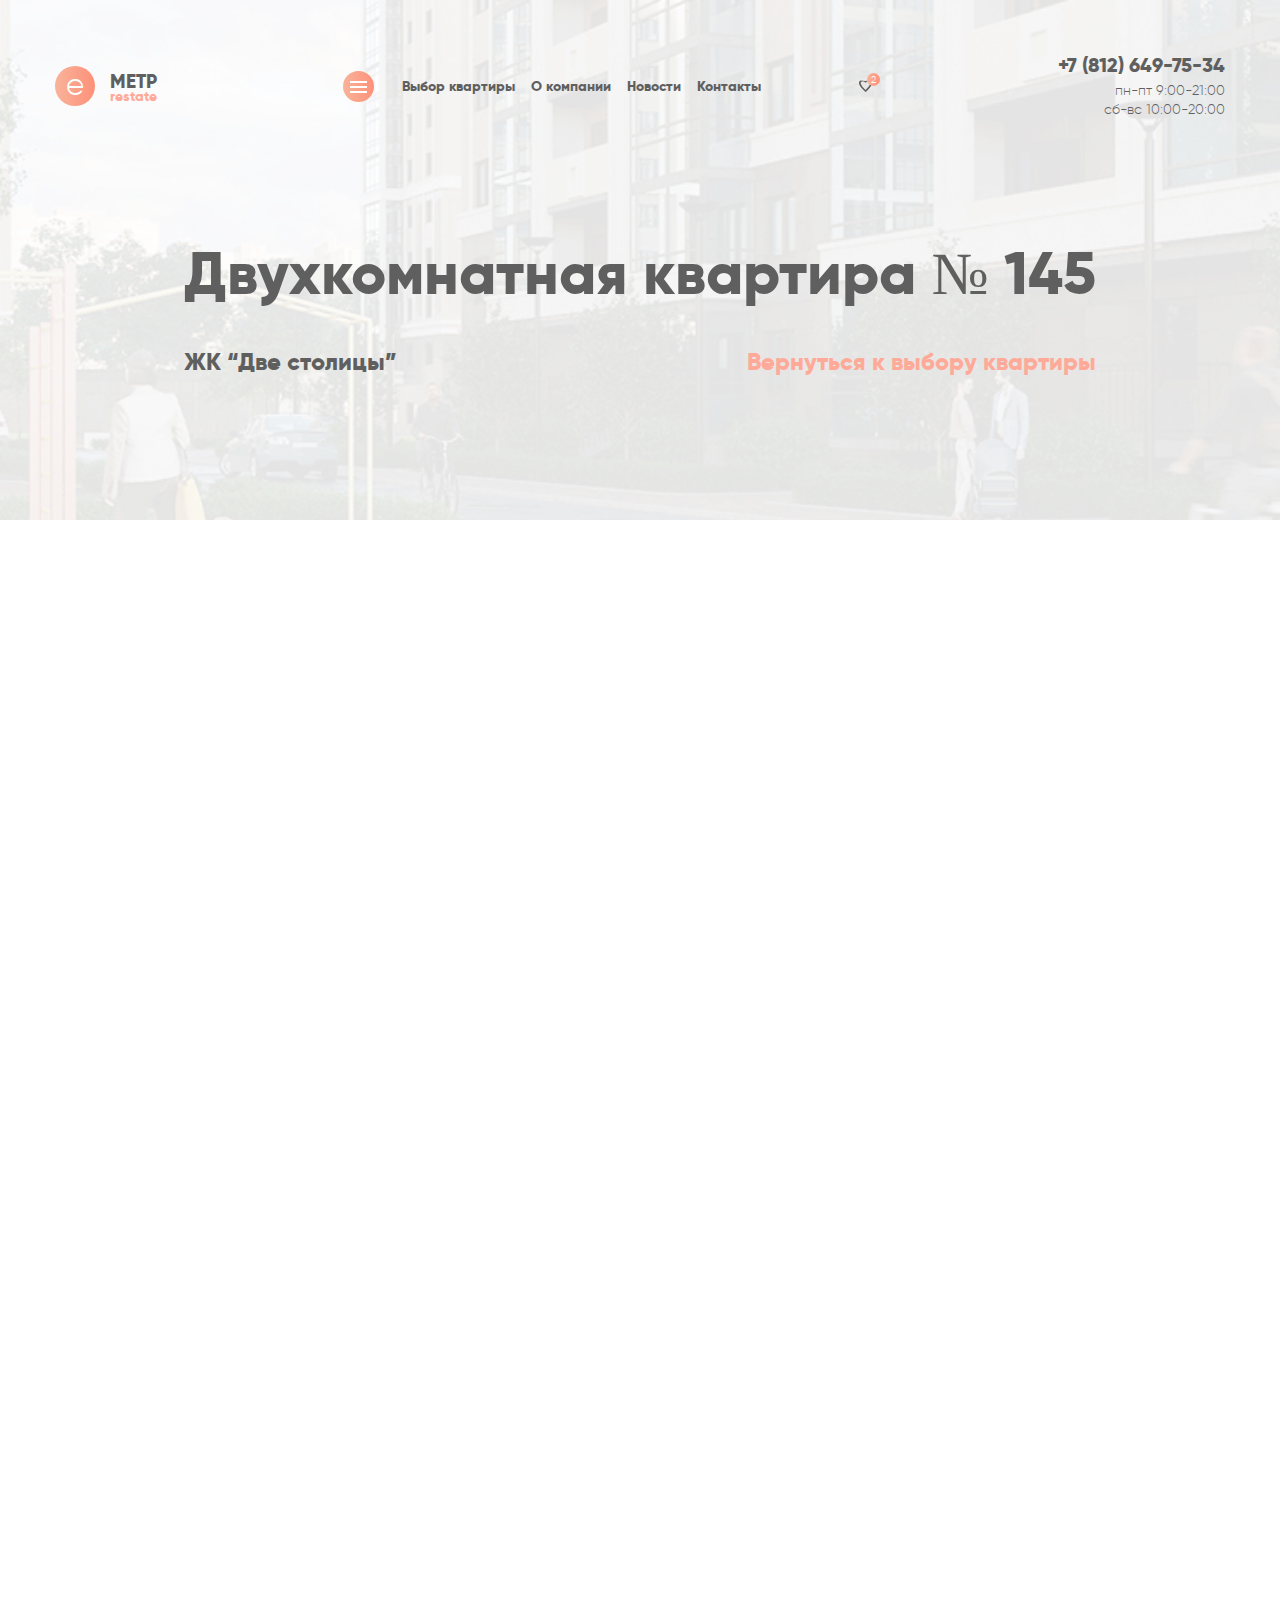
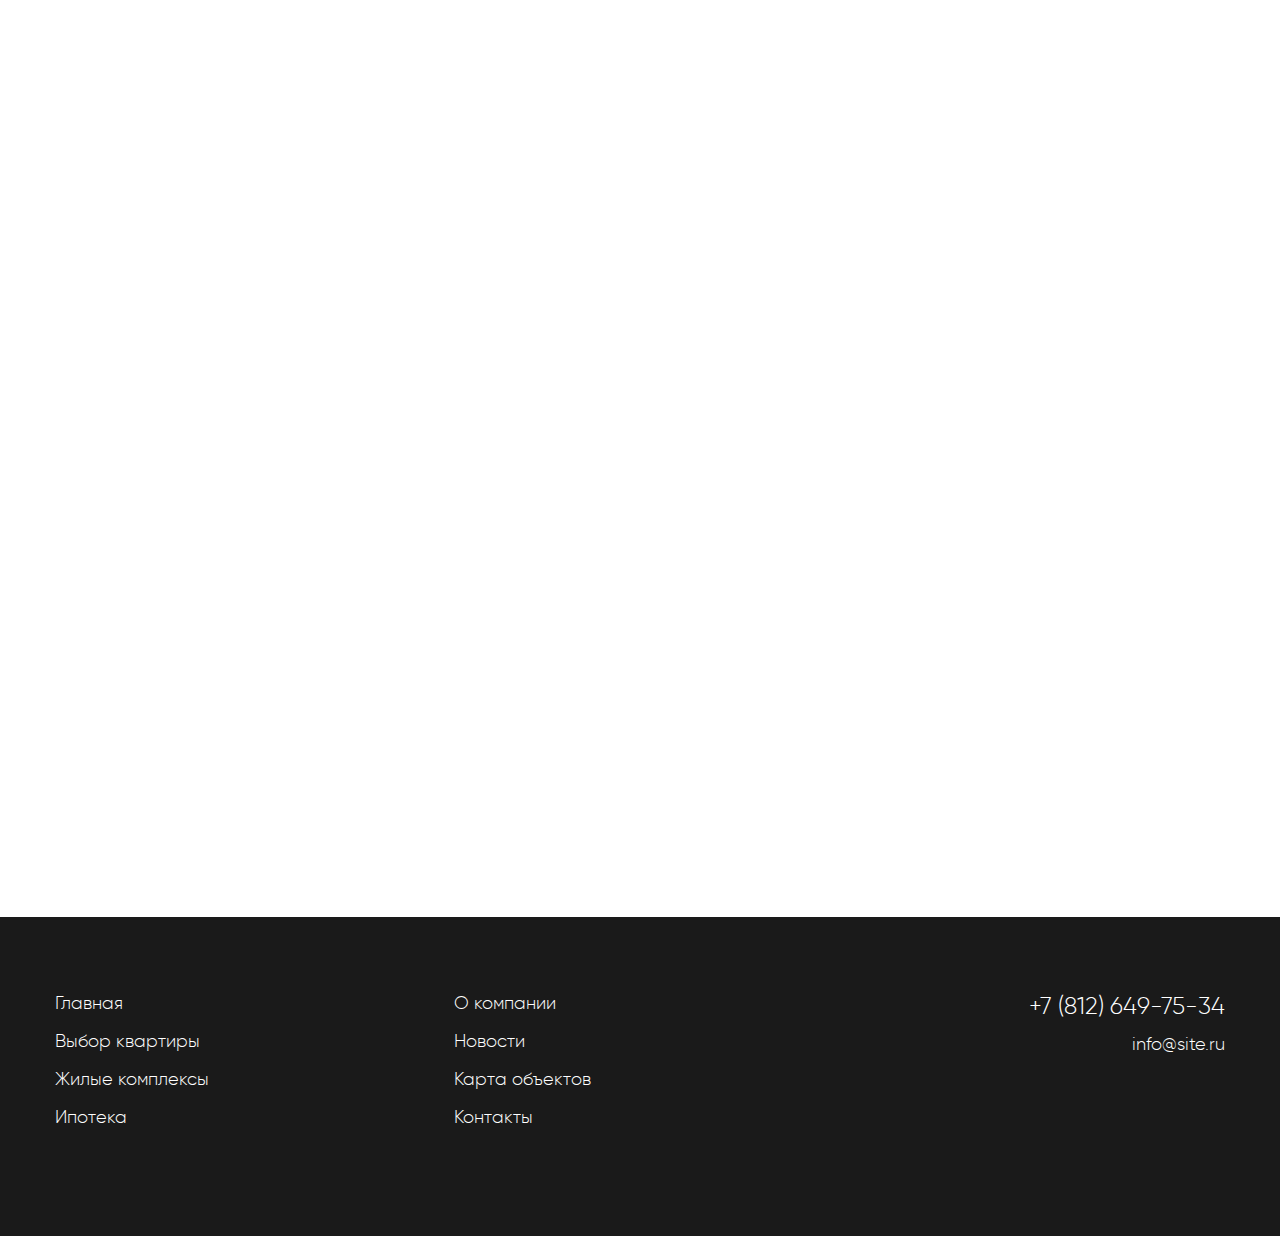
==== commit 5e726ae6: "Add files via upload" ====
--- a/apartment-page.html
+++ b/apartment-page.html
@@ -18,8 +18,6 @@
     <script type="text/javascript" src="js/jquery.js"></script>
     <script type="text/javascript" src="js/swiper.min.js"></script>
 
-    <link rel="stylesheet" type="text/css" href="bootstrap-multiselect/bootstrap-multiselect.css" />
-    <script type="text/javascript" src="bootstrap-multiselect/bootstrap-multiselect.js"></script>
 
 </head>
 
@@ -130,7 +128,7 @@
 
                     <div class="header_middle">
                         <div class="main-txt">
-                            <h1>Двухкомнатная квартира № 145</h1>
+                            <h1>Двухкомнатная <br/>квартира № 145</h1>
                             <div class="flex">
                                 <p>ЖК “Две столицы”</p>
                                 <a href="#" class="back">Вернуться к выбору квартиры</a>
@@ -142,242 +140,271 @@
                 <!-- End .container -->
             </header>
 
-
             <article class="relative">
                 <section id="apartment-page" class="product-one">
                     <div class="container">
                         <div class="product_top">
-                            <div class="img fadeEl fadeEl-left"><img src="img/product/big-1.jpg" alt=""/></div>
+                            <div class="img fadeEl fadeEl-left"><img src="img/product/big-1.jpg" alt="" /></div>
                             <div class="txt fadeEl fadeEl-right">
-                            	<div class="block">
-                                	<div class="item">
-                                        <div class="tit">Площадь</div>
-                                        <p>26,5 м2</p>
+                                <div class="item">
+                                    <div class="tit">Площадь</div>
+                                    <p>26,5 м2</p>
+                                </div>
+                                <div class="item">
+                                    <div class="tit">Количество комнат</div>
+                                    <p>Студия</p>
+                                </div>
+                                <div class="item">
+                                    <div class="tit">Этаж</div>
+                                    <p>13</p>
+                                </div>
+                                <div class="item">
+                                    <div class="tit">Секция</div>
+                                    <p>2</p>
+                                </div>
+                                <div class="item">
+                                    <div class="tit">Корпус</div>
+                                    <p>1</p>
+                                </div>
+                                <div class="item">
+                                    <div class="tit">Год сдачи</div>
+                                    <p>2021</p>
+                                </div>
+                                <div class="item no-margin">
+                                    <div class="tit">.pdf</div>
+                                    <a href="#">Скачать</a>
+                                </div>
+                                <div class="item no-margin">
+                                    <div class="tit">Поделиться</div>
+                                    <div class="soc">
+                                        <a href="#">Вк</a>
+                                        <a href="#">f</a>
+                                        <a href="#">ok</a>
                                     </div>
-                                    <div class="item">
-                                        <div class="tit">Этаж</div>
-                                        <p>13</p>
-                                    </div>
-                                    <div class="item">
-                                        <div class="tit">Корпус</div>
-                                        <p>1</p>
-                                    </div>
-                                    <div class="item">
-                                        <div class="tit">.pdf</div>
-                                        <a href="#">Скачать</a>
-                                    </div>
-                                </div><!--block-->
-                                <div class="block">
-                                	<div class="item">
-                                        <div class="tit">Количество комнат</div>
-                                        <p>Студия</p>
-                                    </div>
-                                    <div class="item">
-                                        <div class="tit">Секция</div>
-                                        <p>2</p>
-                                    </div>
-                                    <div class="item">
-                                        <div class="tit">Год сдачи</div>
-                                        <p>2021</p>
-                                    </div>
-                                    <div class="item">
-                                        <div class="tit">Поделиться</div>
-                                        <div class="soc">
-                                            <a href="#">Вк</a>
-                                            <a href="#">f</a>
-                                            <a href="#">ok</a>
-                                        </div>
-                                    </div>
-                                </div><!--block-->
-                            </div>
-                        </div><!-- product_top -->
-                        
+                                </div>
+                            </div>
+                        </div>
+                        <!-- product_top -->
+
                         <div class="product_bottom fadeEl">
                             <div class="l-block">
                                 <a href="#" class="btn">Забронировать</a>
                                 <a href="#" class="plan">План этажа</a>
                             </div>
                             <div class="r-block">
+                                <div class="old-price">2 790 000 <span class="size-smoll">руб.</span></div>
                                 <div class="price">2 245 000 <span class="size-smoll">руб.</span></div>
+                            </div>
+                            <div class="add-block">
                                 <a href="#" class="add-f">Добавить в избранное</a>
-                            </div>
-                        </div><!--product_bottom-->
-                    </div><!-- End .container -->
+                                <a href="#" class="c-mortgage">Рассчитать ипотеку</a>
+                            </div>
+                        </div>
+                        <!--product_bottom-->
+                    </div>
+                    <!-- End .container -->
                 </section>
-                
+
                 <section id="calculate-mortgage" class="container">
                     <div class="title-block js-animation">
                         <h2>Рассчитать ипотеку</h2>
                     </div>
                     <div class="calculate-top fadeEl">
                         <div class="l-block">
-                        	<div class="tit">Выберите банк</div>
+                            <div class="tit">Выберите банк</div>
                             <div id="ps-slider">
-                            	<div class="swiper-container">
+                                <div class="swiper-container">
                                     <div class="swiper-wrapper">
                                         <div class="swiper-slide">
-                                        	<div class="ps-item">
-                                            	<div class="img"><img src="img/ps/ps-1.png" alt=""/></div>
-                                                <div class="txt">
-                                                	<p>Ставка <span>8%</span></p>
-                                                    <p>до 30 лет <span>до 5 млн. р.</span></p>
-                                                </div>
-                                            </div>
-                                        </div><!-- item swiper-slide-->
-                                        <div class="swiper-slide">
-                                        	<div class="ps-item">
-                                            	<div class="img"><img src="img/ps/ps-2.png" alt=""/></div>
-                                                <div class="txt">
-                                                	<p>Ставка <span>8%</span></p>
-                                                    <p>до 30 лет <span>до 5 млн. р.</span></p>
-                                                </div>
-                                            </div>
-                                        </div><!-- item swiper-slide-->
-                                        <div class="swiper-slide">
-                                        	<div class="ps-item">
-                                            	<div class="img"><img src="img/ps/ps-3.png" alt=""/></div>
-                                                <div class="txt">
-                                                	<p>Ставка <span>8%</span></p>
-                                                    <p>до 30 лет <span>до 5 млн. р.</span></p>
-                                                </div>
-                                            </div>
-                                        </div><!-- item swiper-slide-->
-                                        <div class="swiper-slide">
-                                        	<div class="ps-item">
-                                            	<div class="img"><img src="img/ps/ps-4.png" alt=""/></div>
-                                                <div class="txt">
-                                                	<p>Ставка <span>8%</span></p>
-                                                    <p>до 30 лет <span>до 5 млн. р.</span></p>
-                                                </div>
-                                            </div>
-                                        </div><!-- item swiper-slide-->
-                                        <div class="swiper-slide">
-                                        	<div class="ps-item">
-                                            	<div class="img"><img src="img/ps/ps-5.png" alt=""/></div>
-                                                <div class="txt">
-                                                	<p>Ставка <span>8%</span></p>
-                                                    <p>до 30 лет <span>до 5 млн. р.</span></p>
-                                                </div>
-                                            </div>
-                                        </div><!-- item swiper-slide-->
-                                        <div class="swiper-slide">
-                                        	<div class="ps-item">
-                                            	<div class="img"><img src="img/ps/ps-6.png" alt=""/></div>
-                                                <div class="txt">
-                                                	<p>Ставка <span>8%</span></p>
-                                                    <p>до 30 лет <span>до 5 млн. р.</span></p>
-                                                </div>
-                                            </div>
-                                        </div><!-- item swiper-slide-->
-                                        <div class="swiper-slide">
-                                        	<div class="ps-item">
-                                            	<div class="img"><img src="img/ps/ps-1.png" alt=""/></div>
-                                                <div class="txt">
-                                                	<p>Ставка <span>8%</span></p>
-                                                    <p>до 30 лет <span>до 5 млн. р.</span></p>
-                                                </div>
-                                            </div>
-                                        </div><!-- item swiper-slide-->
-                                        <div class="swiper-slide">
-                                        	<div class="ps-item">
-                                            	<div class="img"><img src="img/ps/ps-2.png" alt=""/></div>
-                                                <div class="txt">
-                                                	<p>Ставка <span>8%</span></p>
-                                                    <p>до 30 лет <span>до 5 млн. р.</span></p>
-                                                </div>
-                                            </div>
-                                        </div><!-- item swiper-slide-->
-                                        <div class="swiper-slide">
-                                        	<div class="ps-item">
-                                            	<div class="img"><img src="img/ps/ps-3.png" alt=""/></div>
-                                                <div class="txt">
-                                                	<p>Ставка <span>8%</span></p>
-                                                    <p>до 30 лет <span>до 5 млн. р.</span></p>
-                                                </div>
-                                            </div>
-                                        </div><!-- item swiper-slide-->
-                                        <div class="swiper-slide">
-                                        	<div class="ps-item">
-                                            	<div class="img"><img src="img/ps/ps-4.png" alt=""/></div>
-                                                <div class="txt">
-                                                	<p>Ставка <span>8%</span></p>
-                                                    <p>до 30 лет <span>до 5 млн. р.</span></p>
-                                                </div>
-                                            </div>
-                                        </div><!-- item swiper-slide-->
-                                        <div class="swiper-slide">
-                                        	<div class="ps-item">
-                                            	<div class="img"><img src="img/ps/ps-5.png" alt=""/></div>
-                                                <div class="txt">
-                                                	<p>Ставка <span>8%</span></p>
-                                                    <p>до 30 лет <span>до 5 млн. р.</span></p>
-                                                </div>
-                                            </div>
-                                        </div><!-- item swiper-slide-->
-                                        <div class="swiper-slide">
-                                        	<div class="ps-item">
-                                            	<div class="img"><img src="img/ps/ps-6.png" alt=""/></div>
-                                                <div class="txt">
-                                                	<p>Ставка <span>8%</span></p>
-                                                    <p>до 30 лет <span>до 5 млн. р.</span></p>
-                                                </div>
-                                            </div>
-                                        </div><!-- item swiper-slide-->
+                                            <div class="ps-item">
+                                                <div class="img"><img src="img/ps/ps-1.png" alt="" /></div>
+                                                <div class="txt">
+                                                    <p>Ставка <span>8%</span></p>
+                                                    <p>до 30 лет <span>до 5 млн. р.</span></p>
+                                                </div>
+                                            </div>
+                                        </div>
+                                        <!-- item swiper-slide-->
+                                        <div class="swiper-slide">
+                                            <div class="ps-item">
+                                                <div class="img"><img src="img/ps/ps-2.png" alt="" /></div>
+                                                <div class="txt">
+                                                    <p>Ставка <span>8%</span></p>
+                                                    <p>до 30 лет <span>до 5 млн. р.</span></p>
+                                                </div>
+                                            </div>
+                                        </div>
+                                        <!-- item swiper-slide-->
+                                        <div class="swiper-slide">
+                                            <div class="ps-item">
+                                                <div class="img"><img src="img/ps/ps-3.png" alt="" /></div>
+                                                <div class="txt">
+                                                    <p>Ставка <span>8%</span></p>
+                                                    <p>до 30 лет <span>до 5 млн. р.</span></p>
+                                                </div>
+                                            </div>
+                                        </div>
+                                        <!-- item swiper-slide-->
+                                        <div class="swiper-slide">
+                                            <div class="ps-item">
+                                                <div class="img"><img src="img/ps/ps-4.png" alt="" /></div>
+                                                <div class="txt">
+                                                    <p>Ставка <span>8%</span></p>
+                                                    <p>до 30 лет <span>до 5 млн. р.</span></p>
+                                                </div>
+                                            </div>
+                                        </div>
+                                        <!-- item swiper-slide-->
+                                        <div class="swiper-slide">
+                                            <div class="ps-item">
+                                                <div class="img"><img src="img/ps/ps-5.png" alt="" /></div>
+                                                <div class="txt">
+                                                    <p>Ставка <span>8%</span></p>
+                                                    <p>до 30 лет <span>до 5 млн. р.</span></p>
+                                                </div>
+                                            </div>
+                                        </div>
+                                        <!-- item swiper-slide-->
+                                        <div class="swiper-slide">
+                                            <div class="ps-item">
+                                                <div class="img"><img src="img/ps/ps-6.png" alt="" /></div>
+                                                <div class="txt">
+                                                    <p>Ставка <span>8%</span></p>
+                                                    <p>до 30 лет <span>до 5 млн. р.</span></p>
+                                                </div>
+                                            </div>
+                                        </div>
+                                        <!-- item swiper-slide-->
+                                        <div class="swiper-slide">
+                                            <div class="ps-item">
+                                                <div class="img"><img src="img/ps/ps-1.png" alt="" /></div>
+                                                <div class="txt">
+                                                    <p>Ставка <span>8%</span></p>
+                                                    <p>до 30 лет <span>до 5 млн. р.</span></p>
+                                                </div>
+                                            </div>
+                                        </div>
+                                        <!-- item swiper-slide-->
+                                        <div class="swiper-slide">
+                                            <div class="ps-item">
+                                                <div class="img"><img src="img/ps/ps-2.png" alt="" /></div>
+                                                <div class="txt">
+                                                    <p>Ставка <span>8%</span></p>
+                                                    <p>до 30 лет <span>до 5 млн. р.</span></p>
+                                                </div>
+                                            </div>
+                                        </div>
+                                        <!-- item swiper-slide-->
+                                        <div class="swiper-slide">
+                                            <div class="ps-item">
+                                                <div class="img"><img src="img/ps/ps-3.png" alt="" /></div>
+                                                <div class="txt">
+                                                    <p>Ставка <span>8%</span></p>
+                                                    <p>до 30 лет <span>до 5 млн. р.</span></p>
+                                                </div>
+                                            </div>
+                                        </div>
+                                        <!-- item swiper-slide-->
+                                        <div class="swiper-slide">
+                                            <div class="ps-item">
+                                                <div class="img"><img src="img/ps/ps-4.png" alt="" /></div>
+                                                <div class="txt">
+                                                    <p>Ставка <span>8%</span></p>
+                                                    <p>до 30 лет <span>до 5 млн. р.</span></p>
+                                                </div>
+                                            </div>
+                                        </div>
+                                        <!-- item swiper-slide-->
+                                        <div class="swiper-slide">
+                                            <div class="ps-item">
+                                                <div class="img"><img src="img/ps/ps-5.png" alt="" /></div>
+                                                <div class="txt">
+                                                    <p>Ставка <span>8%</span></p>
+                                                    <p>до 30 лет <span>до 5 млн. р.</span></p>
+                                                </div>
+                                            </div>
+                                        </div>
+                                        <!-- item swiper-slide-->
+                                        <div class="swiper-slide">
+                                            <div class="ps-item">
+                                                <div class="img"><img src="img/ps/ps-6.png" alt="" /></div>
+                                                <div class="txt">
+                                                    <p>Ставка <span>8%</span></p>
+                                                    <p>до 30 лет <span>до 5 млн. р.</span></p>
+                                                </div>
+                                            </div>
+                                        </div>
+                                        <!-- item swiper-slide-->
                                     </div>
                                     <div class="swiper-pagination"></div>
                                 </div>
-								<script>
+                                <script>
                                     var swiper = new Swiper('#ps-slider .swiper-container', {
-                                      slidesPerView: 3,
-                                      slidesPerColumn: 2,
-                                      spaceBetween: 20,
-                                      pagination: {
-                                        el: '#ps-slider .swiper-pagination',
-                                        clickable: true,
-                                      },
+                                        slidesPerView: 3,
+                                        slidesPerColumn: 2,
+                                        spaceBetween: 20,
+                                        pagination: {
+                                            el: '#ps-slider .swiper-pagination',
+                                            clickable: true,
+                                        },
+                                        breakpoints: {
+                                            768: {
+                                                slidesPerView: 2,
+                                                spaceBetween: 10,
+                                            }
+                                        }
                                     });
                                 </script>
-                            </div><!-- #ps-slider -->
-                        </div>
-                        
+                            </div>
+                            <!-- #ps-slider -->
+                        </div>
+
                         <div class="r-block">
-                        	<div class="calculate_item">
-                            	<div class="tit">Стоимость квартиры</div>
+                            <div class="calculate_item">
+                                <div class="tit">Стоимость квартиры</div>
                                 <div class="range-slider">
                                     <input type="text" class="price-range" value=" млн. р." />
                                 </div>
-                            </div><!-- calculate_item -->
+                            </div>
+                            <!-- calculate_item -->
                             <div class="calculate_item">
-                            	<div class="tit">Первоначальный взнос</div>
+                                <div class="tit">Первоначальный взнос</div>
                                 <div class="range-slider">
                                     <input type="text" class="payment-range" value="" />
                                 </div>
-                            </div><!-- calculate_item -->
+                            </div>
+                            <!-- calculate_item -->
                             <div class="calculate_item">
-                            	<div class="tit">Стоимость квартиры</div>
+                                <div class="tit">Стоимость квартиры</div>
                                 <div class="range-slider">
                                     <input type="text" class="time-range" value="" />
                                 </div>
-                            </div><!-- calculate_item -->
-                        </div>
-                    </div><!-- calculate-top -->
-                    
-                    <div class="calculate-bottom fadeEl">
-                        <div class="l-block">
-                        	<p>Рассчет является предварительным и может не отражать действующей процентной ставки банка. <br/>Для уточнения полных условий по ипотеке, подайте заявку и дождитесь звонка менеджера.</p>
-                        </div>
-                        <div class="r-block">
-                            <div class="item">
-                                <div class="tit">Процентная ставка</div>
-                                <div class="rate">7,5 %</div>
-                            </div>
-                            <div class="item">
-                                <div class="tit">Ежемесячный платеж</div>
-                                <div class="price">13 560 <span class="size-smoll">руб.</span></div>
-                                <div class="btn-block"><a href="#" class="btn">Подать заявку на одобрение</a></div>
-                            </div>
-                        </div>
-                    </div><!-- calculate-bottom -->
+                            </div>
+                            <!-- calculate_item -->
+                        </div>
+
+                        <div class="calculate-bottom fadeEl">
+                            <div class="l-block">
+                                <p>Рассчет является предварительным и может не отражать действующей процентной ставки банка.</p>
+                                <p>Для уточнения полных условий по ипотеке, подайте заявку и дождитесь звонка менеджера.</p>
+                            </div>
+                            <div class="r-block">
+                                <div class="item">
+                                    <div class="tit">Процентная ставка</div>
+                                    <div class="rate">7,5 %</div>
+                                </div>
+                                <div class="item">
+                                    <div class="tit">Ежемесячный платеж</div>
+                                    <div class="price">13 560 <span class="size-smoll">руб.</span></div>
+
+                                </div>
+                            </div>
+                        </div>
+                        <!-- calculate-bottom -->
+                        <div class="btn-block"><a href="#" class="btn">Подать заявку на одобрение</a></div>
+                    </div>
+                    <!-- calculate-top -->
+
                 </section>
             </article>
         </div>
@@ -410,7 +437,7 @@
             </div>
             <!-- End .container -->
         </footer>
-    </div> 
+    </div>
     <!--/Main-->
 
     <script type="text/javascript" src="js/main.js"></script>
--- a/css/style.css
+++ b/css/style.css
@@ -1153,6 +1153,7 @@
     width: 100%;
     position: relative;
     z-index: 1;
+    height: 100%;
 }
 
 .residential-complexes .img img {
@@ -1264,6 +1265,7 @@
 .residential-complexes .choice-apartment .img {
     display: flex;
     align-items: center;
+    height: auto;
     justify-content: center;
 }
 
@@ -1372,6 +1374,7 @@
     overflow: auto;
     background: #fff;
     top: -100%;
+
     background-size: cover;
 }
 
@@ -1632,14 +1635,16 @@
         width: calc(50% - 15px);
     }
     .residential-complexes .item .img img {
-        min-width: 100%
+        min-width: 100%;
+        min-height: 100%;
     }
     .residential-complexes .choice-apartment {
         width: 100%;
         padding: 80px 0
     }
     .residential-complexes .choice-apartment .img img {
-        min-width: inherit
+        min-width: inherit;
+        min-height: auto;
     }
     #residential-complexes .btn-block {
         display: flex;
@@ -1681,6 +1686,9 @@
         flex-wrap: wrap;
         justify-content: center;
         padding: 0;
+        height: auto;
+        background: transparent;
+        box-shadow: none;
     }
     #menu-filter .btn {
         width: 295px;
@@ -1728,13 +1736,6 @@
         width: calc(100% - 50px);
     }
     .menu-main_flex {
-
-
-
-
-
-
-
         flex-wrap: wrap;
     }
     .menu_contacts {
@@ -1776,6 +1777,9 @@
         display: block !important;
         background: #fff;
     }
+    .residential-complexes .width-100 {
+        height: 290px;
+    }
     .select.open {
         z-index: 5;
     }
@@ -1833,6 +1837,9 @@
     }
     #wrapper .bg-top {
         background: #fafafa url(../img/bg-1_mob.jpg) no-repeat top right;
+    }
+    #wrapper .bg-top.bg-top-ins {
+        background: url(../img/bg-1_mob-ins2.jpg) no-repeat right top !important;
     }
     #wrapper .bg-bottom {
         background: url(../img/bg-2.jpg) no-repeat bottom center;
@@ -1890,6 +1897,9 @@
 }
 
 @media screen and (max-width: 740px) {
+    #reviews_slider {
+        margin-top: 50px !important;
+    }
     .container {
         width: calc(100% - 30px);
     }
@@ -1939,7 +1949,13 @@
     }
     .header_middle .main-txt h1 {
         font-size: 30px;
-        line-height: 35px
+        line-height: 35px;
+    }
+    .header_middle .main-txt h1 br {
+        display: none;
+    }
+    .header_middle .main-txt h1 span {
+        display: block
     }
     .header_middle .main-txt p {
         font-size: 18px
@@ -1979,6 +1995,11 @@
     #residential-complexes .btn-block {
         margin-top: 65px
     }
+    #residential-complexes.residential_index .btn-block a{
+        padding:0 !important;
+        height:70px;
+        width: 100%;
+    }
     #wrapper .bg-bottom {
         display: none
     }
@@ -2012,7 +2033,7 @@
 
 @media screen and (max-width: 440px) {
     .header_middle .main-txt {
-        padding: 0 50px;
+        padding: 0;
     }
     .hList li.menu_li,
     .hList li:last-child {
@@ -2025,7 +2046,7 @@
         display: none
     }
     .title-block {
-        padding: 0 40px;
+        padding: 0;
     }
     #wrapper .bg-top {
         background: #fafafa url(../img/bg-1_mob2.jpg) no-repeat bottom right;
@@ -2061,6 +2082,7 @@
         margin-left: -15px;
         border-radius: 0;
     }
+    .residential-complexes .choice-apartment img{}
     .residential-complexes {
         display: block
     }
@@ -2265,6 +2287,7 @@
     }
 }
 
+
 @media screen and (max-height: 600px) {
     body.open-menu {
         overflow: hidden;
@@ -2286,6 +2309,7 @@
         top: 140px;
         flex-direction: column;
         justify-content: flex-start;
+        flex-wrap: inherit;
     }
     #menu-main .menu-main_container .container {
         height: 100%;
@@ -2297,9 +2321,6 @@
         display: none;
     }
     .menu-main_flex nav {
-
-
-
         margin-bottom: 10px
     }
 }
@@ -2359,15 +2380,18 @@
     position: relative;
     z-index: 2;
 }
-#product .product_block{
-    margin-left:-15px;
-    margin-right:-15px;
-}
+
+#product .product_block {
+    margin-left: -15px;
+    margin-right: -15px;
+}
+
 #product .product_block .item {
     width: calc((100% / 3) - 30px);
     margin-left: 15px;
     margin-right: 15px;
 }
+
 .product_block {
     display: flex;
     justify-content: flex-start;
@@ -2498,7 +2522,7 @@
 
 @media screen and (max-width: 1080px) {
     #product .product_block .item {
-        width: calc((100% / 2) - 18px);
+        width: calc((100% / 2) - 30px);
     }
     #product .product_block .item .info {
         padding: 30px 25px;
@@ -2529,6 +2553,11 @@
     #product .product_block .item .img {
         min-height: auto;
         height: 185px;
+        align-items: center;
+    }
+    .product_block .item .img img {
+        min-width: 100%;
+        min-height: auto;
     }
     #favorites-page {
         padding-bottom: 70px;
@@ -2801,6 +2830,7 @@
 #map iframe {
     width: 100%;
     height: 100%;
+
 }
 
 @media screen and (max-width: 1080px) {
@@ -2849,15 +2879,6 @@
 
 .display-block {
     display: block !important;
-
-
-
-
-
-
-
-
-
     text-align: center;
     margin-top: 50px;
 }
@@ -3053,7 +3074,6 @@
     background: #fff;
     position: absolute;
     bottom: 0;
-
     width: 100%;
     left: 0;
 }
@@ -3141,7 +3161,7 @@
     cursor: pointer;
     background: #fafafa;
     border-radius: 8px;
-    padding: 40px
+    padding: 40px;
 }
 
 #reviews_slider .swiper-slide.swiper-slide-active {
@@ -3398,30 +3418,34 @@
     }
 }
 
-.relative{
-	position:relative;
-	z-index:2;
-}
-
-.header-smoll header{
-	background:url(../img/bg-residential-complexes.jpg) no-repeat center fixed;
-	background-size:cover;
-	height:517px;
-}
-.header-smoll .header_middle .flex{
+.relative {
+    position: relative;
+    z-index: 2;
+}
+
+.header-smoll header {
+    background: url(../img/bg-residential-complexes.jpg) no-repeat center fixed;
+    background-size: cover;
+    height: 517px;
+}
+
+.header-smoll .header_middle .flex {
     justify-content: center;
 }
-.header-smoll .header_middle .main-txt{
+
+.header-smoll .header_middle .main-txt {
     text-align: left;
     margin-right: 175px;
 }
-#video{
+
+#video {
     margin-top: 7px;
 }
-#video .modal-block{}
-#video .img{
+
+#video .modal-block {}
+
+#video .img {
     width: 70px;
-
     height: 70px;
     background: -moz-linear-gradient(left, #f6936e 0%, #fd6141 100%);
     background: -webkit-gradient(linear, left top, right top, color-stop(0%, #f6936e), color-stop(100%, #fd6141));
@@ -3437,53 +3461,63 @@
     -webkit-box-shadow: 0px 6px 23px -3px #f6936e;
     -moz-box-shadow: 0px 6px 23px -3px #f6936e;
     box-shadow: 0px 6px 23px -3px #f6936e;
-    cursor:pointer;
+    cursor: pointer;
     margin-bottom: 15px;
 }
-#video .img:hover{
-     box-shadow: 0px 0px 23px -0px #fd6141;
-}
-#video p{
+
+#video .img:hover {
+    box-shadow: 0px 0px 23px -0px #fd6141;
+}
+
+#video p {
     font-size: 16px;
 }
 
-#about-project{
-	background: url(../img/bg-about2.jpg) no-repeat center bottom fixed;
-	min-height:657px;
-	position:relative;
-	padding: 88px 0 130px;
-}
-#about-project .container{
+#about-project {
+    background: url(../img/bg-about2.jpg) no-repeat center bottom fixed;
+    min-height: 657px;
+    position: relative;
+    padding: 88px 0 130px;
+}
+
+#about-project .container {
     position: relative;
     z-index: 2;
 }
-#about-project:after{
-	content:'';
-	display:block;
-	position:absolute;
-	top:0;
-	left:0;
-	width:100%;
-	height:100%;
-	background: rgba(26, 26, 26, 0.4);
-}
-#video .img img{
+
+#about-project:after {
+    content: '';
+    display: block;
+    position: absolute;
+    top: 0;
+    left: 0;
+    width: 100%;
+    height: 100%;
+    background: rgba(26, 26, 26, 0.4);
+}
+
+#video .img img {
     position: relative;
     top: 2px;
     left: 3px;
 }
-#about-project .title-block h2{
+
+#about-project .title-block h2 {
     color: #fff;
 }
-#about-project .title-block p{
+
+#about-project .title-block p {
     color: #fff;
     margin-top: 37px;
-}
-#about-project .flex{
+    line-height: 23px;
+}
+
+#about-project .flex {
     align-items: initial;
     margin-top: 105px;
 }
-#about-project .flex .item{
+
+#about-project .flex .item {
     width: calc((100% / 3) - 30px);
     background: #fff;
     border-radius: 8px;
@@ -3494,52 +3528,56 @@
     padding: 35px 40px;
     text-align: center;
 }
-#about-project .flex .item .ico{
+
+#about-project .flex .item .ico {
     margin-bottom: 25px;
 }
-#about-project .flex .item .ico.ico-1{
-	animation: ico1 5s linear infinite;
+
+#about-project .flex .item .ico.ico-1 {
+    animation: ico1 5s linear infinite;
 }
 
 @keyframes ico1 {
     0% {
-        transform:translateY(0);
+        transform: translateY(0);
     }
     25% {
-        transform:translateY(5px);
+        transform: translateY(5px);
     }
     50% {
-        transform:translateY(0px);
+        transform: translateY(0px);
     }
     75% {
-       transform:translateY(-5px);
+        transform: translateY(-5px);
     }
     100% {
         transform: translateY(0px);
     }
 }
-#about-project .flex .item .ico.ico-2{
-	animation: ico2 5s linear infinite;
+
+#about-project .flex .item .ico.ico-2 {
+    animation: ico2 5s linear infinite;
 }
 
 @keyframes ico2 {
     0% {
-        transform:translateX(0);
+        transform: translateX(0);
     }
     25% {
-        transform:translateX(5px);
+        transform: translateX(5px);
     }
     50% {
-        transform:translateX(0px);
+        transform: translateX(0px);
     }
     75% {
-       transform:translateX(-5px);
+        transform: translateX(-5px);
     }
     100% {
         transform: translateX(0);
     }
 }
-#about-project .flex .item.gradient{
+
+#about-project .flex .item.gradient {
     background: #f6936e;
     background: -moz-linear-gradient(left, #f6936e 0%, #fd6141 100%);
     background: -webkit-gradient(linear, left top, right top, color-stop(0%, #f6936e), color-stop(100%, #fd6141));
@@ -3549,22 +3587,27 @@
     background: linear-gradient(left, #f6936e 0%, #fd6141 100%);
     filter: progid: DXImageTransform.Microsoft.gradient(startColorstr="#f6936e", endColorstr="#fd6141", GradientType=1);
 }
-#about-project .flex .item.gradient p{
+
+#about-project .flex .item.gradient p {
     color: #fff;
     margin-bottom: 15px;
 }
-#about-project .flex .item.gradient .size-smoll{
+
+#about-project .flex .item.gradient .size-smoll {
     font-size: 16px;
     margin: 0;
 }
-#best-offer .title-block p{
+
+#best-offer .title-block p {
     margin-top: 40px;
     font-size: 24px;
 }
+
 .header-smoll #slider_product {
     margin-top: 68px;
 }
-.product_block .sale{
+
+.product_block .sale {
     width: 23px;
     height: 23px;
     display: flex;
@@ -3577,21 +3620,24 @@
     margin-right: 5px;
     font-size: 14px;
 }
-#best-offer .btn-block{
+
+#best-offer .btn-block {
     margin-top: 70px;
     text-align: center;
 }
 
-#best-offer .btn-block .btn{
+#best-offer .btn-block .btn {
     display: inline-flex;
     height: 70px;
     align-items: center;
     padding: 0 55px;
 }
-.header-smoll #residential-complexes.residential_index{
-    background:transparent;
-}
-.video-block{
+
+.header-smoll #residential-complexes.residential_index {
+    background: transparent;
+}
+
+.video-block {
     position: relative;
     border-radius: 10px;
     overflow: hidden;
@@ -3600,7 +3646,9 @@
     align-items: center;
     justify-content: center;
 }
-.video-block .video-palay, .video-block .video-pause{
+
+.video-block .video-palay,
+.video-block .video-pause {
     position: absolute;
     z-index: 2;
     width: 85px;
@@ -3618,36 +3666,42 @@
     justify-content: center;
     cursor: pointer;
 }
-.video-block.pause .video-palay{
-    display:none
-}
-
-.video-block .video-pause{
+
+.video-block.pause .video-palay {
+    display: none
+}
+
+.video-block .video-pause {
     display: none;
 }
-.video-block.pause:hover .video-pause{
-    display:flex;
-}
-.video-block .video-pause img{
+
+.video-block.pause:hover .video-pause {
+    display: flex;
+}
+
+.video-block .video-pause img {
     height: 30px;
 }
-.video-block #video-m{
+
+.video-block #video-m {
     width: 100%;
     height: 100%;
     min-width: 100%;
 }
 
-#menu-filter .type-s{
-	width: 185px;
-	z-index: 2;
-}
-#menu-filter.index-filter{
+#menu-filter .type-s {
+    width: 185px;
+    z-index: 2;
+}
+
+#menu-filter.index-filter {
     position: relative;
     z-index: 99;
 }
-#menu-filter.index-filter:after{
-    content:'';
-    display:block;
+
+#menu-filter.index-filter:after {
+    content: '';
+    display: block;
     width: 100%;
     height: 100%;
     position: absolute;
@@ -3656,207 +3710,262 @@
     left: 0;
     border-radius: 50px;
 }
-#menu-filter.index-filter.show:after{
-    display:none;
-}
-#menu-filter li.li_select span.dash{
+
+#menu-filter.index-filter.show:after {
+    display: none;
+}
+
+#menu-filter li.li_select span.dash {
     color: #868585;
     position: relative;
     top: 4px;
     margin: 0 10px;
 }
-#menu-filter li.li_select .tit{
+
+#menu-filter li.li_select .tit {
     color: #868585;
     position: relative;
     top: 3px;
-    margin-right:8px;
-}
-.no-arrow .btn .caret{
-	display:none;
-}
-#menu-filter .no-arrow form span{
-    margin-right:0;
+    margin-right: 8px;
+}
+
+.no-arrow .btn .caret {
+    display: none;
+}
+
+#menu-filter .no-arrow form span {
+    margin-right: 0;
     width: 100%;
 }
-#menu-filter .type-s .btn-group{
-    width:100%;
-}
-#menu-filter .type-s  .form_select .btn{
-    width:100%;
+
+#menu-filter .type-s .btn-group {
+    width: 100%;
+}
+
+#menu-filter .type-s .form_select .btn {
+    width: 100%;
     max-width: 100%;
 }
 
-#menu-filter.index-filter .room-select{
-	display:none;
-}
-#menu-filter.index-filter[type="type-kv"] .square-select{
-	display:none;
-}
-#menu-filter.index-filter[type="type-kv"] .room-select{
-	display:flex
-}
-#menu-filter.index-filter[type="type-kom"] .square-select{
-	display:flex;
-}
-#menu-filter.index-filter[type="type-kom"] .room-select{
-	display:none
-}
-#menu-filter label.radio input[type=radio]{
-    display:none
-}
-.t-disabled{
-	display:none !important;
-}
+#menu-filter.index-filter .room-select {
+    display: none;
+}
+
+#menu-filter.index-filter[type="type-kv"] .square-select {
+    display: none;
+}
+
+#menu-filter.index-filter[type="type-kv"] .room-select {
+    display: flex
+}
+
+#menu-filter.index-filter[type="type-kom"] .square-select {
+    display: flex;
+}
+
+#menu-filter.index-filter[type="type-kom"] .room-select {
+    display: none
+}
+
+
+#menu-filter label.radio input[type=radio] {
+    display: none
+}
+
+.t-disabled {
+    display: none !important;
+}
+
 #choce-page .title-block {
-	margin-bottom:60px;
-}
-
-.pagination{
+    margin-bottom: 60px;
+}
+
+.pagination {
     margin-top: 120px;
     display: flex;
     justify-content: center;
 }
-.pagination ul{
+
+.pagination ul {
     list-style: none;
     display: flex;
     align-items: center;
 }
-.pagination li.active, .pagination a:hover{
+
+.pagination li.active,
+.pagination a:hover {
     color: #ff866e;
 }
-.pagination li{
+
+.pagination li {
     margin: 0 12px;
 }
-.pagination a{
+
+.pagination a {
     text-decoration: none;
     color: #1a1a1a;
 }
-.pagination .more span{
+
+.pagination .more span {
     display: inline-block;
     margin: 0 12px;
     font-size: 36px;
     line-height: 0;
 }
-#menu-filter.choce-filter .hList{
-	padding-right:35px;
-}
-.menu-filter_bottom{
+
+#menu-filter.choce-filter .hList {
+    padding-right: 35px;
+}
+
+.menu-filter_bottom {
     margin-top: 65px;
     margin-bottom: 80px;
 }
-.menu-filter_bottom .flex{
+
+.menu-filter_bottom .flex {
     align-items: inherit;
 }
-.menu-filter_bottom .flex .l-block{
-    display: flex;
-}
-.menu-filter_bottom .menu_li.li_select{
+
+.menu-filter_bottom .flex .l-block {
+    display: flex;
+}
+
+.menu-filter_bottom .menu_li.li_select {
     margin-right: 35px;
     background: #fff;
     box-shadow: 0 12px 18px 0 rgba(1, 1, 1, 0.06);
     border-radius: 50px;
     height: 70px;
 }
-.menu-filter_bottom .menu_li.li_select .form_select{
+
+.menu-filter_bottom .menu_li.li_select .form_select {
     padding: 0 35px;
-
-
-
-}
-.menu-filter_bottom .multiselect-container.dropdown-menu{
+}
+
+.menu-filter_bottom .multiselect-container.dropdown-menu {
     min-width: calc(100% + 55px);
 }
-#choce-page{
-	padding-bottom:100px;
-}
+
+#choce-page {
+    padding-bottom: 100px;
+}
+
 .product_header header {
-    background:url(../img/header2.jpg) no-repeat center bottom fixed;
+    background: url(../img/header2.jpg) no-repeat center bottom fixed;
     background-size: cover;
     height: 520px;
 }
-.product_header  .header_middle{
+
+.product_header .header_middle {
     display: flex;
     justify-content: center;
 }
-.product_header  .header_middle .main-txt{
+
+.product_header .header_middle .main-txt {
     margin: 0 auto;
     display: inline-flex;
     flex-direction: column;
     flex-wrap: wrap;
 }
-.product_header  .header_middle .main-txt.text-center{
+
+.product_header .header_middle .main-txt.text-center {
     text-align: center;
 }
-.product_header .main-txt h1{
+
+.product_header .main-txt h1 {
     display: inline-block;
 }
-.product_header .main-txt .flex{
+
+.product_header .main-txt .flex {
     display: inline-flex;
     justify-content: space-between;
     margin-top: 40px;
 }
-.product_header .main-txt .flex p{
+
+.product_header .main-txt .flex p {
     margin: 0;
 }
-.product_header .main-txt .back{
+
+.product_header .main-txt .back {
     font-size: 24px;
     color: #ff866e;
     text-decoration: none;
     font-family: 'gilroyextrabold';
 }
-.product_header .main-txt .back:hover{
-    transform:translateX(-10px);
-}
-
-
-
-.product-one{
+
+.product_header .main-txt .back:hover {
+    transform: translateX(-10px);
+}
+
+.product-one {
     margin-bottom: 155px;
 }
-.product-one .product_top{
+
+.product-one .product_top {
     padding-top: 90px;
     display: flex;
     margin-bottom: 70px;
 }
-.product-one .product_top .img{
+
+.product-one .product_top .img {
     width: calc(100% - 420px);
 }
-.product-one .product_top .img img{
+
+.product-one .product_top .img img {
     max-width: 100%;
     min-height: 100%;
 }
-.product-one .product_top .txt{
+
+.product-one .product_top .txt {
     width: 420px;
     padding-left: 50px;
     display: flex;
     justify-content: space-between;
-}
-.product-one .product_top .txt .block + .block{
-    text-align:right;
-}
-.product-one .product_top .txt .item{
+    flex-wrap: wrap;
+}
+
+.product-one .product_top .txt .block + .block {
+    text-align: right;
+}
+
+.product-one .product_top .txt .item {
     margin-bottom: 43px;
-}
-.product-one .product_top .txt .item:last-child{
-    margin-bottom:0;
-}
-.product-one .product_top .txt .item .tit{
+    width: 50%;
+}
+
+.product-one .product_top .txt .item:nth-child(even) {
+    text-align: right;
+}
+
+.product-one .product_top .txt .item:last-child {
+    margin-bottom: 0;
+}
+
+.product-one .product_top .txt .item .tit {
     margin-bottom: 22px;
     font-family: 'gilroyextrabold';
-}
-.product-one .product_top .txt .item p{}
-.product-one .product_top .txt .item a{
+    white-space: nowrap;
+}
+
+.product-one .product_top .txt .item p {
+    line-height: 18px;
+}
+
+.product-one .product_top .txt .item a {
     text-decoration: none;
     color: #ff866e;
 }
-.product-one .product_top .txt .item a:hover{
-    text-decoration:underline;
-}
-.product-one .product_top .txt .item .soc{
+
+.product-one .product_top .txt .item a:hover {
+    text-decoration: underline;
+}
+
+.product-one .product_top .txt .item .soc {
     display: flex;
     justify-content: flex-end;
 }
-.product-one .product_top .txt .item .soc a{
+
+.product-one .product_top .txt .item .soc a {
     text-decoration: none;
     color: #fff;
     font-size: 14px;
@@ -3864,16 +3973,21 @@
     height: 20px;
     margin-left: 12px;
 }
-.product-one .product_bottom{
+
+.product-one .product_bottom {
     display: flex;
     justify-content: space-between;
-    align-items: flex-start;
-}
-.product-one .product_bottom .l-block{
-    display: flex;
     align-items: center;
-}
-.product-one .product_bottom .btn{
+    flex-wrap: wrap;
+}
+
+.product-one .product_bottom .l-block {
+    display: flex;
+    align-items: center;
+}
+
+.product-one .product_bottom .btn {
+
     width: 290px;
     height: 70px;
     display: flex;
@@ -3881,80 +3995,108 @@
     justify-content: center;
     margin-right: 65px;
 }
-.product-one .product_bottom .plan{
+
+.product-one .product_bottom .plan {
     text-decoration: none;
     color: #1a1a1a;
     font-family: 'gilroyextrabold';
 }
-.product-one .product_bottom .r-block{
+
+.product-one .product_bottom .r-block {
     text-align: right;
     position: relative;
     top: 3px;
 }
-.product-one .product_bottom .price{
+
+.product-one .product_bottom .price {
     font-family: 'gilroyextrabold';
     font-size: 52px;
-    margin-bottom: 25px;
     line-height: 52px;
 }
-.product-one .product_bottom .price .size-smoll{
+
+.product-one .product_bottom .price .size-smoll {
     font-size: 42px;
 }
-.product-one .product_bottom .add-f{
+
+.add-block {
+    display: flex;
+    justify-content: flex-end;
+    margin-top: 25px;
+    flex-direction: column;
+    align-items: flex-end;
+    width: 100%;
+}
+
+.add-block a {
     text-decoration: none;
     color: #1a1a1a;
 }
-.product-one .product_bottom .add-f:hover{
-    color:#ff866e;
-}
-
-
-#calculate-mortgage{}
-#calculate-mortgage .calculate-top{
+
+.add-block a:hover {
+    color: #ff866e;
+}
+
+#calculate-mortgage {}
+
+#calculate-mortgage .calculate-top {
     display: flex;
     margin-top: 90px;
     margin-bottom: 70px;
-}
-#calculate-mortgage .calculate-top .l-block{
+    flex-wrap: wrap;
+}
+
+#calculate-mortgage .calculate-top .l-block {
     width: calc(100% - 465px);
 }
-#calculate-mortgage .calculate-top .tit{
+
+#calculate-mortgage .calculate-top .tit {
     font-family: 'gilroyextrabold';
     font-size: 24px;
     line-height: 28px;
     margin-bottom: 45px;
 }
-#ps-slider{
+
+#ps-slider {
     margin-top: 90px;
 }
-#ps-slider .swiper-slide{padding: 3px;}
-#ps-slider .ps-item{
+
+#ps-slider .swiper-slide {
+    padding: 3px;
+}
+
+#ps-slider .ps-item {
     padding: 25px 15px;
-    border-radius:10px;
+    border-radius: 10px;
     position: relative;
     margin-bottom: 50px;
 }
-#ps-slider .ps-item:hover{
+
+#ps-slider .ps-item:hover {
     -webkit-box-shadow: 0px 6px 23px -3px rgba(216, 216, 216, 0.4);
     -moz-box-shadow: 0px 6px 23px -3px rgba(216, 216, 216, 0.4);
     box-shadow: 0px 10px 40px 0px rgba(1, 1, 1, 0.06);
     z-index: 2;
 }
-#ps-slider .img{
+
+#ps-slider .img {
     margin-bottom: 25px;
     height: 50px;
     display: flex;
     align-items: center;
 }
-#ps-slider .img img{
-    max-height:100%;
+
+#ps-slider .img img {
+    max-height: 100%;
     max-width: 100%;
 }
-#ps-slider .swiper-container-multirow>.swiper-wrapper{
-    margin-bottom:-25px;
-}
-#ps-slider .txt{}
-#ps-slider p{
+
+#ps-slider .swiper-container-multirow>.swiper-wrapper {
+    margin-bottom: -25px;
+}
+
+#ps-slider .txt {}
+
+#ps-slider p {
     font-size: 16px;
     display: flex;
     justify-content: space-between;
@@ -3962,41 +4104,53 @@
     color: rgba(0, 0, 0, 0.8);
     margin-top: 20px;
 }
-#ps-slider span{}
-.swiper-pagination{
+
+#ps-slider span {}
+
+.swiper-pagination {
     position: relative;
     bottom: 0 !important;
     margin-top: 25px;
 }
-.swiper-pagination-bullet{
+
+.swiper-pagination-bullet {
     width: 17px;
     height: 17px;
     background: #ccc6c6;
     opacity: 1;
     margin: 0 3px 0 !important;
 }
-.swiper-pagination-bullet-active, .swiper-pagination-bullet:hover{
+
+.swiper-pagination-bullet-active,
+.swiper-pagination-bullet:hover {
     background: #fe866e;
 }
-#calculate-mortgage .calculate-top .r-block{
+
+#calculate-mortgage .calculate-top .r-block {
     width: 465px;
     padding-left: 85px;
 }
-#calculate-mortgage .calculate-top .calculate_item{
-    margin-bottom: 84px;
-}
-#calculate-mortgage .calculate-top .calculate_item:last-child{
-    margin-bottom:0
-}
-#calculate-mortgage .calculate-top .calculate_item .tit{}
-.range-slider{
+
+#calculate-mortgage .calculate-top .calculate_item {
+    margin-bottom: 85px;
+}
+
+#calculate-mortgage .calculate-top .calculate_item:last-child {
+    margin-bottom: 0
+}
+
+#calculate-mortgage .calculate-top .calculate_item .tit {}
+
+.range-slider {
     position: relative;
 }
-.irs-line{
+
+.irs-line {
     height: 4px;
     background: #dadada;
 }
-.irs-slider.single{
+
+.irs-slider.single {
     width: 23px;
     height: 23px;
     background: #ff866e;
@@ -4007,72 +4161,752 @@
     -moz-box-shadow: 0px 6px 23px -3px rgba(216, 216, 216, 0.4);
     box-shadow: 0 3px 13px 0px rgba(216, 216, 216, 0.9);
 }
-.calculate-bottom{
+
+.calculate-bottom {
     display: flex;
     justify-content: space-between;
-    margin-bottom: 90px;
-}
-.calculate-bottom .l-block{
+    margin-top: 90px;
+    width: 100%;
+}
+
+#calculate-mortgage .calculate-top .calculate-bottom .l-block {
     width: 450px;
 }
-.calculate-bottom p{
+
+.calculate-bottom p {
     font-size: 16px;
     color: rgba(26, 26, 26, 0.6);
     line-height: 20px;
 }
-.calculate-bottom .r-block{
-    display: flex;
-}
-.calculate-bottom .item:first-child{
-    margin-right:90px;
-}
-.calculate-bottom .item{
+
+#calculate-mortgage .calculate-top .calculate-bottom .r-block {
+    display: flex;
+    width: auto;
+    padding: 0;
+}
+
+.calculate-bottom .item:first-child {
+    margin-right: 90px;
+}
+
+.calculate-bottom .item {
     text-align: right;
 }
-.calculate-bottom .item .tit{
+
+#calculate-mortgage .calculate-top .calculate-bottom .item .tit {
     font-family: 'gilroyextrabold';
     font-size: 24px;
     margin-bottom: 30px;
 }
-.calculate-bottom .item .rate{
+
+.calculate-bottom .item .rate {
     font-size: 60px;
-}
-.calculate-bottom .item .price{
+    line-height: 60px;
+}
+
+.calculate-bottom .item .price {
     font-family: 'gilroyextrabold';
     font-size: 60px;
     line-height: 60px;
     margin-bottom: 65px;
-}
-.calculate-bottom .item .price .size-smoll{
+    white-space: nowrap;
+}
+
+.calculate-bottom .item .price .size-smoll {
     font-size: 42px;
 }
-.calculate-bottom .item .btn{
+
+#calculate-mortgage .calculate-top .btn-block {
+    display: flex;
+    justify-content: flex-end;
+    width: 100%;
+}
+
+#calculate-mortgage .calculate-top .btn {
     height: 70px;
     width: 300px;
 }
-.print{
+
+.print {
     margin-bottom: 30px;
     text-decoration: none;
     color: #1a1a1a;
     display: block;
 }
-.print img{
+
+.print img {
     margin-right: 10px;
-    position:relative;
+    position: relative;
     -webkit-transition: all 0.2s ease-out;
     -moz-transition: all 0.2s ease-out;
     -o-transition: all 0.2s ease-out;
     transition: all 0.2s ease-out;
 }
-.print:hover{
-    color:#ff866e
-}
-.print:hover img{
-    transform:translateY(5px)
-}
-.price-ov span.multiselect-selected-text{
+
+.print:hover {
+    color: #ff866e
+}
+
+.print:hover img {
+    transform: translateY(5px)
+}
+
+.price-ov span.multiselect-selected-text {
     width: 52px !important;
 }
-    
-	                     
-						        +
+.no-margin {
+    margin-bottom: 0 !important;
+}
+
+.old-price {
+    font-size: 30px;
+    color: #8f8e8e;
+    font-family: 'gilroyextrabold';
+    line-height: 30px;
+    position: relative;
+    display: inline-flex;
+    align-items: center;
+    margin-bottom: 15px;
+}
+
+.old-price:before {
+    content: '';
+    display: block;
+    width: calc(100% + 4px);
+    height: 1px;
+    background: #8f8e8e;
+    position: absolute;
+    left: -3px;
+}
+
+.old-price .size-smoll {
+    font-size: 24px;
+    margin-left: 8px;
+}
+
+.c-mortgage {
+    display: none;
+}
+
+.product_header .main-txt h1 br {
+    display: none;
+}
+
+@media screen and (max-width: 1200px) {
+    #menu-filter.choce-filter .hList {
+        padding: 0;
+        background: transparent;
+        box-shadow: none;
+        height: auto
+    }
+    #menu-filter .type-s {
+        width: auto
+    }
+    .hList li.li_select.no-arrow .btn-group {
+        padding: 0
+    }
+    .hList li.li_select.no-arrow {
+        padding: 0 45px
+    }
+    .menu-filter_bottom {
+        margin-top: 0;
+    }
+    .menu-filter_bottom .flex {
+        flex-wrap: wrap;
+    }
+    .menu-filter_bottom .flex .l-block {
+        width: 100%;
+        justify-content: center;
+    }
+    .menu-filter_bottom .btn-block {
+        width: 100%;
+        text-align: center;
+        display: flex;
+        justify-content: center;
+        margin-top: 30px
+    }
+    #choce-page {
+        margin-top: 80px
+    }
+    #menu-filter.index-filter:after {
+        display: none;
+    }
+    #menu-filter.index-filter li,
+    #menu-filter.index-filter li.menu_li.type-s:after {
+        position: relative;
+    }
+    #menu-filter.index-filter li.menu_li:after {
+        content: '';
+        display: block;
+        width: 100%;
+        height: 100%;
+        position: absolute;
+        background: rgba(255, 255, 255, 0.6);
+        top: 0;
+        left: 0;
+        border-radius: 50px;
+    }
+    #menu-filter.index-filter li.menu_li {
+        width: calc(50% - 15px) !important;
+    }
+    .about-main_info {
+        background: url(../img/about.jpg) no-repeat center;
+        padding: 50px 30px;
+        background-size: cover;
+    }
+    .about-main_info:before {
+        content: '';
+        display: block;
+        position: absolute;
+        background: rgba(0, 0, 0, 0.5);
+        width: 100%;
+        height: 100%;
+        top: 0;
+        left: 0;
+    }
+    .about-main_info .r-block {
+        display: none
+    }
+    .about-main_info .txt {
+        position: relative;
+        width: 100%;
+        left: 0;
+        padding: 45px 25px;
+    }
+    #about-main .about-main_info:after {
+        display: none
+    }
+}
+
+@media screen and (max-width: 1000px) {
+    #choce-page {
+        margin-top: 0;
+        padding-bottom: 70px;
+    }
+    .menu-filter_bottom {
+        margin-bottom: 0;
+    }
+    .hList li.li_select .btn-group .btn {
+        max-width: 100% !important
+    }
+    #menu-filter li.li_select .tit,
+    #menu-filter li.li_select span.dash {
+        top: 0
+    }
+    #menu-filter .no-arrow form {
+        width: auto
+    }
+    .no-arrow .form_select .dropdown-menu {
+        left: -25px;
+    }
+    .choce-filter .hList li.li_select:last-child {
+        width: 100% !important
+    }
+    .choce-filter .hList li.li_select {
+        width: calc(50% - 15px) !important;
+    }
+    .choce-p header {
+        padding-bottom: 80px
+    }
+    .menu-filter_bottom .flex .l-block {
+        justify-content: space-between;
+    }
+    .menu-filter_bottom .menu_li.li_select {
+        width: calc((100% / 3) - 15px);
+        margin: 30px 0 0 0;
+    }
+    .choice-kom-filter .menu_li.li_select {
+        width: calc((100% / 2) - 15px);
+    }
+    .menu-filter_bottom .btn-group {
+        width: 100%;
+    }
+    .menu-filter_bottom .form_select .dropdown-menu {
+        left: -25px;
+    }
+    .product_header .main-txt h1 br {
+        display: block;
+    }
+    .product_header .main-txt h1 {
+        font-size: 44px;
+        line-height: 50px;
+    }
+    .product_header .main-txt .flex {
+        display: block;
+        text-align: center
+    }
+    .product_header .header_middle .main-txt {
+        text-align: center
+    }
+    .product_header .main-txt .back {
+        margin-top: 40px;
+        display: block;
+    }
+    .product-one .product_top {
+        display: block;
+        margin-bottom: 50px;
+    }
+    .product-one .product_top .img {
+        width: 100%;
+        height: 380px;
+        overflow: hidden;
+        display: flex;
+        justify-content: center;
+        align-items: center;
+        margin-bottom: 65px
+    }
+    .product-one .product_top .img img {
+        max-width: 100%;
+        min-height: inherit;
+        min-width: 100%;
+    }
+    .product-one .product_top .txt {
+        width: 100%;
+        padding-left: 0;
+    }
+    .product-one .product_top .txt .item:nth-child(even) {
+        text-align: left;
+    }
+    .product-one .product_top .txt .item {
+        width: 25%;
+        width: auto;
+        margin-right: 78px;
+    }
+    .product-one .product_top .txt .item:nth-child(1),
+    .product-one .product_top .txt .item:nth-child(5) {
+        width: 79px;
+    }
+    .product-one .product_top .txt .item:nth-child(2),
+    .product-one .product_top .txt .item:nth-child(6) {
+        width: 170px
+    }
+    .product-one .product_top .txt .item:nth-child(3),
+    .product-one .product_top .txt .item:nth-child(7) {
+        width: 85px;
+    }
+    .product-one .product_top .txt .item:nth-child(4),
+    .product-one .product_top .txt .item:nth-child(8) {
+        text-align: right;
+        margin-right: 0;
+        width: 140px;
+    }
+    .product-one .product_bottom {
+        flex-direction: row-reverse;
+    }
+    .product-one .product_bottom .plan {
+        display: none
+    }
+    .product-one .product_bottom .btn {
+        margin-right: 0;
+    }
+    .product-one .product_bottom .r-block {
+        text-align: left;
+    }
+    .add-block {
+        margin-top: 50px;
+    }
+    .c-mortgage {
+        display: block;
+        margin-top: 22px;
+    }
+    .product-one {
+        margin-bottom: 130px
+    }
+    #calculate-mortgage .calculate-top {}
+    #calculate-mortgage .calculate-top .l-block {
+        width: 100%;
+        margin-bottom: 90px;
+    }
+    #calculate-mortgage .calculate-top .r-block {
+        padding-left: 0;
+        width: 375px;
+    }
+    #calculate-mortgage .calculate-top .calculate-bottom {
+        width: calc(100% - 375px);
+        flex-direction: column-reverse;
+        margin: 0;
+        padding-left: 40px;
+    }
+    #calculate-mortgage .calculate-top .calculate-bottom .r-block {
+        flex-wrap: wrap;
+        justify-content: flex-end;
+    }
+    .calculate-bottom .item:first-child {
+        margin-bottom: 90px;
+        margin-right: 0;
+    }
+    .calculate-bottom .item {}
+    #calculate-mortgage .calculate-top .calculate-bottom .l-block {
+        width: 100%;
+        text-align: right;
+    }
+    .calculate-bottom p {
+        margin-top: 20px;
+    }
+    #calculate-mortgage .calculate-top .btn-block {
+        justify-content: center;
+    }
+    .product_header header {
+        background: url(../img/header2.jpg) no-repeat center bottom;
+        background-size: cover;
+        height: auto;
+        padding-bottom: 80px;
+    }
+    .product-one .product_top .txt .item .soc a {
+        width: 30px;
+        height: 30px;
+    }
+    .print {
+        display: none;
+    }
+    #menu-filter .form_select .btn {
+        max-width: 100%
+    }
+    .header-smoll header {
+        height: auto;
+        background: url(../img/bg-residential-complexes.jpg) no-repeat center;
+        background-size: cover;
+        padding-bottom: 55px;
+    }
+    .header-smoll .header_middle .flex {
+        flex-wrap: wrap;
+    }
+    .header-smoll .header_middle .main-txt {
+        margin: 0;
+        text-align: center;
+        margin-bottom: 55px;
+        padding: 0;
+    }
+    .header-smoll .header_middle .main-txt p {
+        font-size: 24px;
+        margin-top: 20px;
+    }
+    #video .modal-block {
+        text-align: center;
+    }
+    #video .img {
+        margin: 0 auto 20px;
+    }
+    #slider_product .swiper-slide.swiper-slide-prev,
+    #slider_product .swiper-slide.swiper-slide-next {
+        opacity: 0.2;
+    }
+    #residential-complexes.residential_index {
+        padding-top: 90px;
+        padding-bottom: 70px;
+    }
+    #about-project {
+        background: url(../img/bg-about2.jpg) no-repeat center bottom;
+        background-size: cover;
+        padding: 80px 0 40px;
+        min-height: auto;
+    }
+    #about-project .title-block h2 {
+        font-size: 36px
+    }
+    #about-project .title-block p {
+        margin-top: 25px;
+    }
+    #about-project .flex {
+        margin-top: 50px;
+        flex-wrap: wrap;
+        justify-content: center;
+    }
+    #about-project .flex .item {
+        width: calc((100% / 2) - 30px);
+        margin: 0 15px 45px;
+    }
+    #about-project .flex .item.gradient p,
+    #about-project .flex .item p {
+        font-size: 17px
+    }
+    #about-project .flex .item.gradient .size-smoll {
+        font-size: 15px;
+        line-height: 20px
+    }
+    #slider_product .swiper-button-next {
+        right: 120px;
+    }
+    #slider_product .swiper-button-prev {
+        left: 120px;
+    }
+    .modal-content {
+        background: transparent
+    }
+    #reviews {
+        padding-top: 100px;
+    }
+    #reviews_slider .swiper-button-prev,
+    #reviews_slider .swiper-button-next {
+        display: none
+    }
+}
+
+#slider_product .swiper-pagination {
+    display: none;
+}
+
+@media screen and (max-width: 740px) {
+    #reviews_slider .swiper-slide {
+        width: 90%;
+        opacity: 1;
+    }
+    .product_header .main-txt h1 {
+        font-size: 30px;
+        line-height: 35px
+    }
+    .product_header .main-txt .back {
+        margin-top: 25px
+    }
+    .product_header .main-txt .flex {
+        margin-top: 35px
+    }
+    .product-one .product_top {
+        padding-top: 70px
+    }
+    .product-one .product_top .img {
+        height: 220px;
+        margin-bottom: 40px
+    }
+    .product-one .product_top .txt .item {
+        margin-right: 0 !important;
+        width: 50% !important;
+        margin-bottom: 40px;
+    }
+    .product-one .product_top .txt .item:nth-child(even) {
+        text-align: right !important;
+    }
+    .product-one .product_bottom {
+        flex-direction: column-reverse;
+    }
+    .product-one .product_bottom .r-block {
+        text-align: center;
+        order: 1;
+    }
+    .product-one .product_bottom .l-block {
+        width: 100%;
+    }
+    .product-one .product_bottom .btn {
+        width: 100%;
+    }
+    .add-block {
+        order: 0;
+        margin: 40px 0;
+        align-items: center;
+    }
+    .product-one .product_bottom .price {
+        font-size: 49px;
+        line-height: 49px
+    }
+    .product-one .product_bottom .price .size-smoll {
+        font-size: 39px;
+    }
+    .old-price {
+        font-size: 29px;
+    }
+    .old-price .size-smoll {
+        font-size: 23px;
+    }
+    .product-one {
+        margin-bottom: 90px
+    }
+    #calculate-mortgage .title-block {
+        padding: 0
+    }
+    #calculate-mortgage .title-block h2 {
+        font-size: 30px;
+    }
+    #calculate-mortgage .calculate-top {
+        margin-top: 40px;
+    }
+    #calculate-mortgage .calculate-top .tit {
+        text-align: center;
+        margin-bottom: 38px
+    }
+    #calculate-mortgage .calculate-top .calculate_item {
+        margin-bottom: 75px;
+    }
+    .calculate-bottom .item {
+        width: 100%;
+        text-align: center;
+        margin-bottom: 45px !important;
+    }
+    #ps-slider {
+        margin-top: 50px
+    }
+    #calculate-mortgage .calculate-top .r-block {
+        width: 100%
+    }
+    #calculate-mortgage .calculate-top .calculate-bottom {
+        width: 100%;
+        padding: 0;
+        margin-top: 80px;
+    }
+    .calculate-bottom .item .price {
+        margin-bottom: 0
+    }
+    .calculate-bottom p {
+        text-align: center;
+    }
+    #calculate-mortgage .calculate-top .calculate-bottom .l-block {
+        margin-bottom: 55px;
+    }
+    #calculate-mortgage .calculate-top .btn {
+        width: 100%
+    }
+    #ps-slider p {
+        font-size: 11px;
+        margin-top: 9px;
+    }
+    #ps-slider .img {
+        margin-bottom: 15px;
+        height: 30px;
+    }
+    #ps-slider .ps-item {
+        padding: 15px 10px;
+        margin-bottom: 30px;
+    }
+    .product-one .product_top .img img {
+        max-width: initial;
+        min-height: 100%;
+        min-width: initial;
+    }
+    .choce-filter .hList li.li_select,
+    .choce-filter .hList li.li_select:last-child,
+    .menu-filter_bottom .menu_li.li_select {
+        width: 80% !important;
+        margin-bottom: 10px !important;
+        margin-top: 0;
+    }
+    .menu-filter_bottom .flex .l-block {
+        justify-content: center;
+        flex-wrap: wrap;
+    }
+    #menu-filter .btn {
+        width: 100%;
+    }
+    .title-block h2 {
+        font-size: 30px
+    }
+    #wrapper .bg-top.bg-top-ins {
+        background: url(../img/bg-1_mob-ins2.jpg) no-repeat right top !important;
+    }
+    .pagination {
+        margin-top: 20px;
+    }
+    #about-main {
+        padding-top: 60px;
+        background: url(../img/bg-about.png) #fafafa no-repeat top;
+    }
+    .about-main_info {
+        margin-top: 0;
+    }
+    #menu-filter.index-filter li.menu_li {
+        width: 80% !important;
+        margin-bottom: 10px;
+    }
+    #menu-filter.index-filter li.b-block {
+        margin-top: 30px;
+        width: 100% !important;
+    }
+    #best-offer {
+        padding-top: 0;
+    }
+    #best-offer .title-block h2,
+    #residential-complexes.residential_index .title-block h2,
+    #reviews .title-block h2,
+    #contacts-page .title-block h2 {
+        font-size: 38px;
+        padding: 0 30px;
+    }
+    #advantage-block.advantage_index .title-block h2 {
+        font-size: 38px;
+        line-height: 46px;
+    }
+    #residential-complexes.residential_index .title-block {
+        margin-bottom: 65px
+    }
+    #slider_product {
+        margin-top: 65px
+    }
+}
+
+@media screen and (max-width: 440px) {
+    #slider_product .swiper-pagination {
+        display: block;
+    }
+    .header-smoll .header_middle .main-txt p {
+        font-size: 18px
+    }
+    #best-offer .title-block p {
+        font-size: 18px;
+        margin-top: 14px
+    }
+    #slider_product .swiper-button-next,
+    #slider_product .swiper-button-prev {
+        display: none
+    }
+    #about-project .title-block h2 {
+        font-size: 30px;
+    }
+    #about-project .title-block p {
+        font-size: 14px;
+        line-height: 24px;
+        margin-top: 40px;
+    }
+    #about-project .flex .item {
+        width: 100%;
+        margin-bottom: 20px;
+    }
+    #about-project .flex {
+        margin-top: 30px
+    }
+    #about-project .flex .item.gradient p,
+
+    #about-project .flex .item p {
+        font-size: 15px
+    }
+    #about-project .flex .item.gradient .size-smoll {
+        font-size: 13px
+    }
+    .modal-content {
+        max-width: 90vw;
+    }
+    .close {
+        right: 0;
+    }
+    #residential-complexes.residential_index {
+        padding-bottom: 40px;
+    }
+}
+
+@media screen and (max-width: 330px) {
+    .product-one .product_top .txt .item .tit {
+        margin-bottom: 18px;
+        font-size: 15px;
+    }
+    .product-one .product_bottom .price {
+        font-size: 43px;
+        line-height: 43px;
+    }
+    .product-one .product_bottom .price .size-smoll {
+        font-size: 35px;
+    }
+    .title-block h2 {
+        font-size: 28px;
+    }
+    #best-offer .title-block p {
+        font-size: 16px;
+    }
+    #slider_product .swiper-slide {
+        width: 300px;
+    }
+    #advantage-block .title-block{
+        padding:0;
+    }
+    #advantage-block .title-block h2{
+        font-size:30px !important;
+        line-height:35px !important
+    }
+}